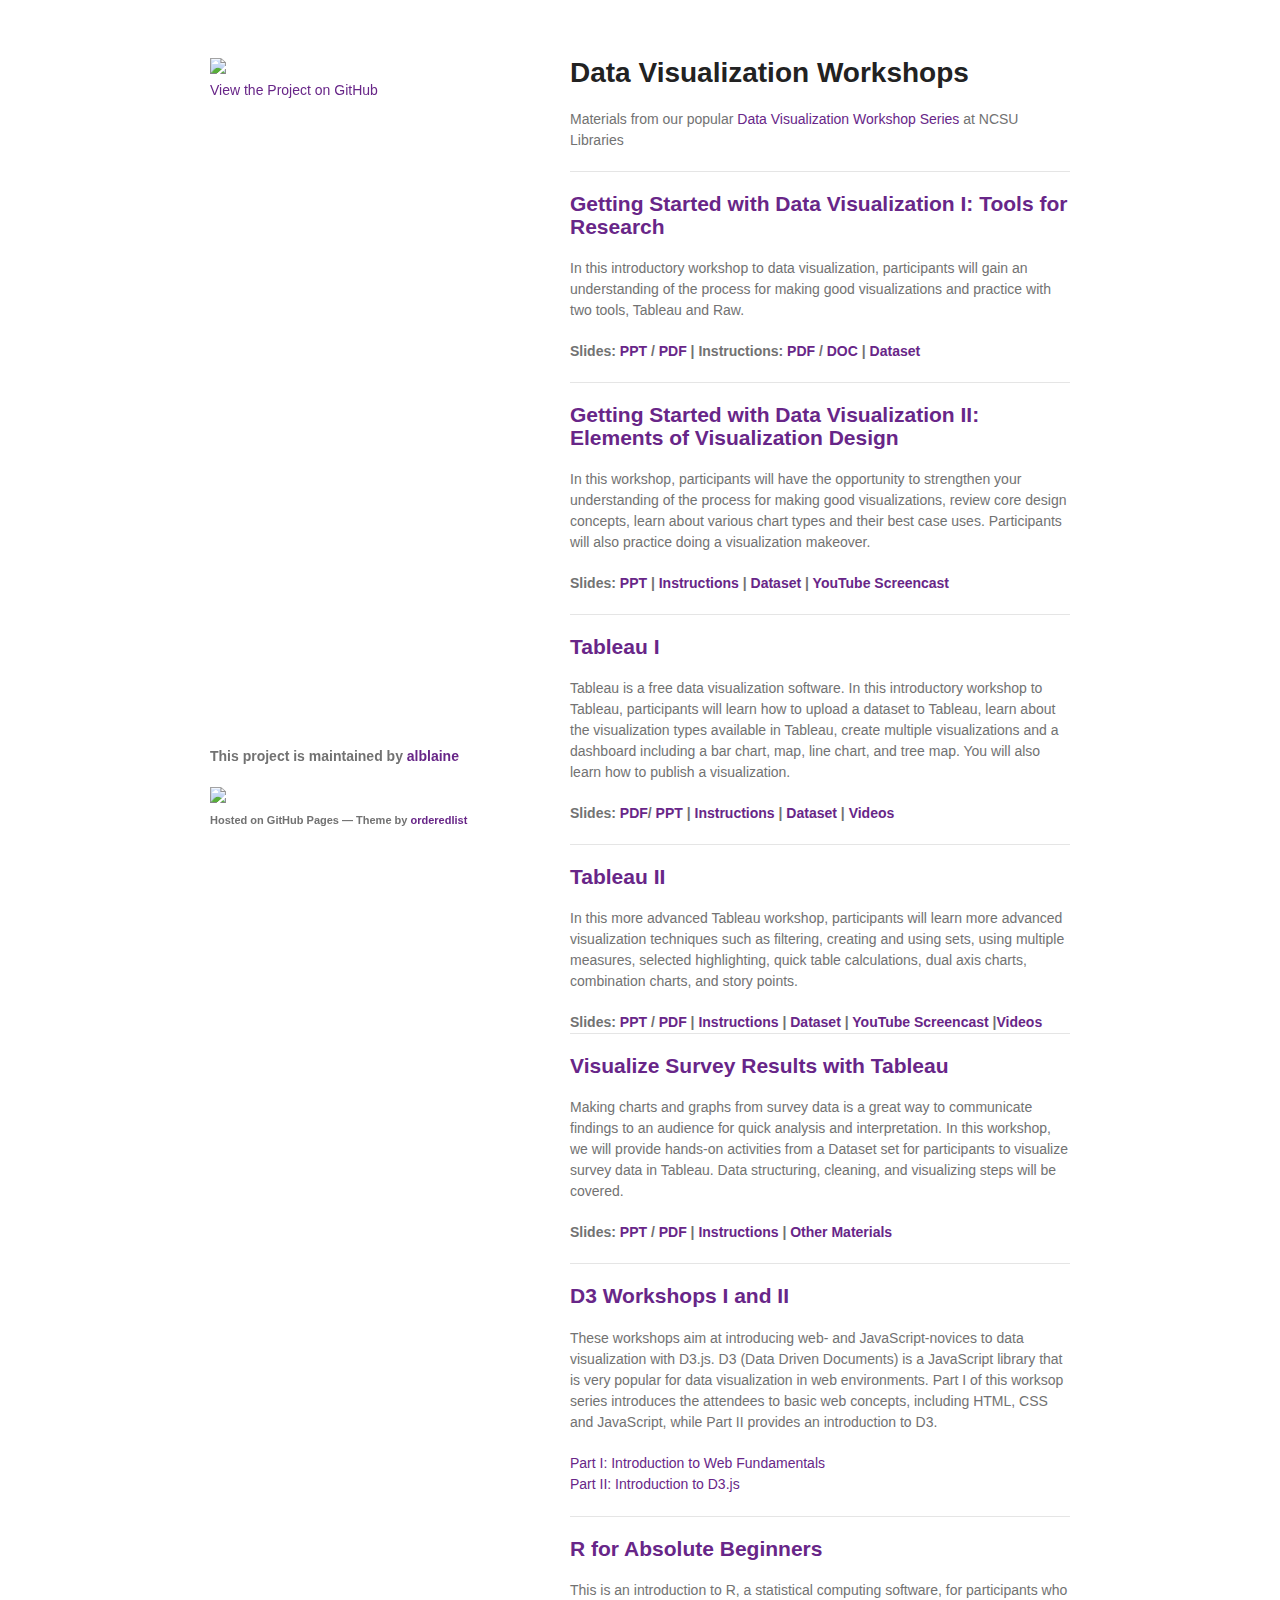
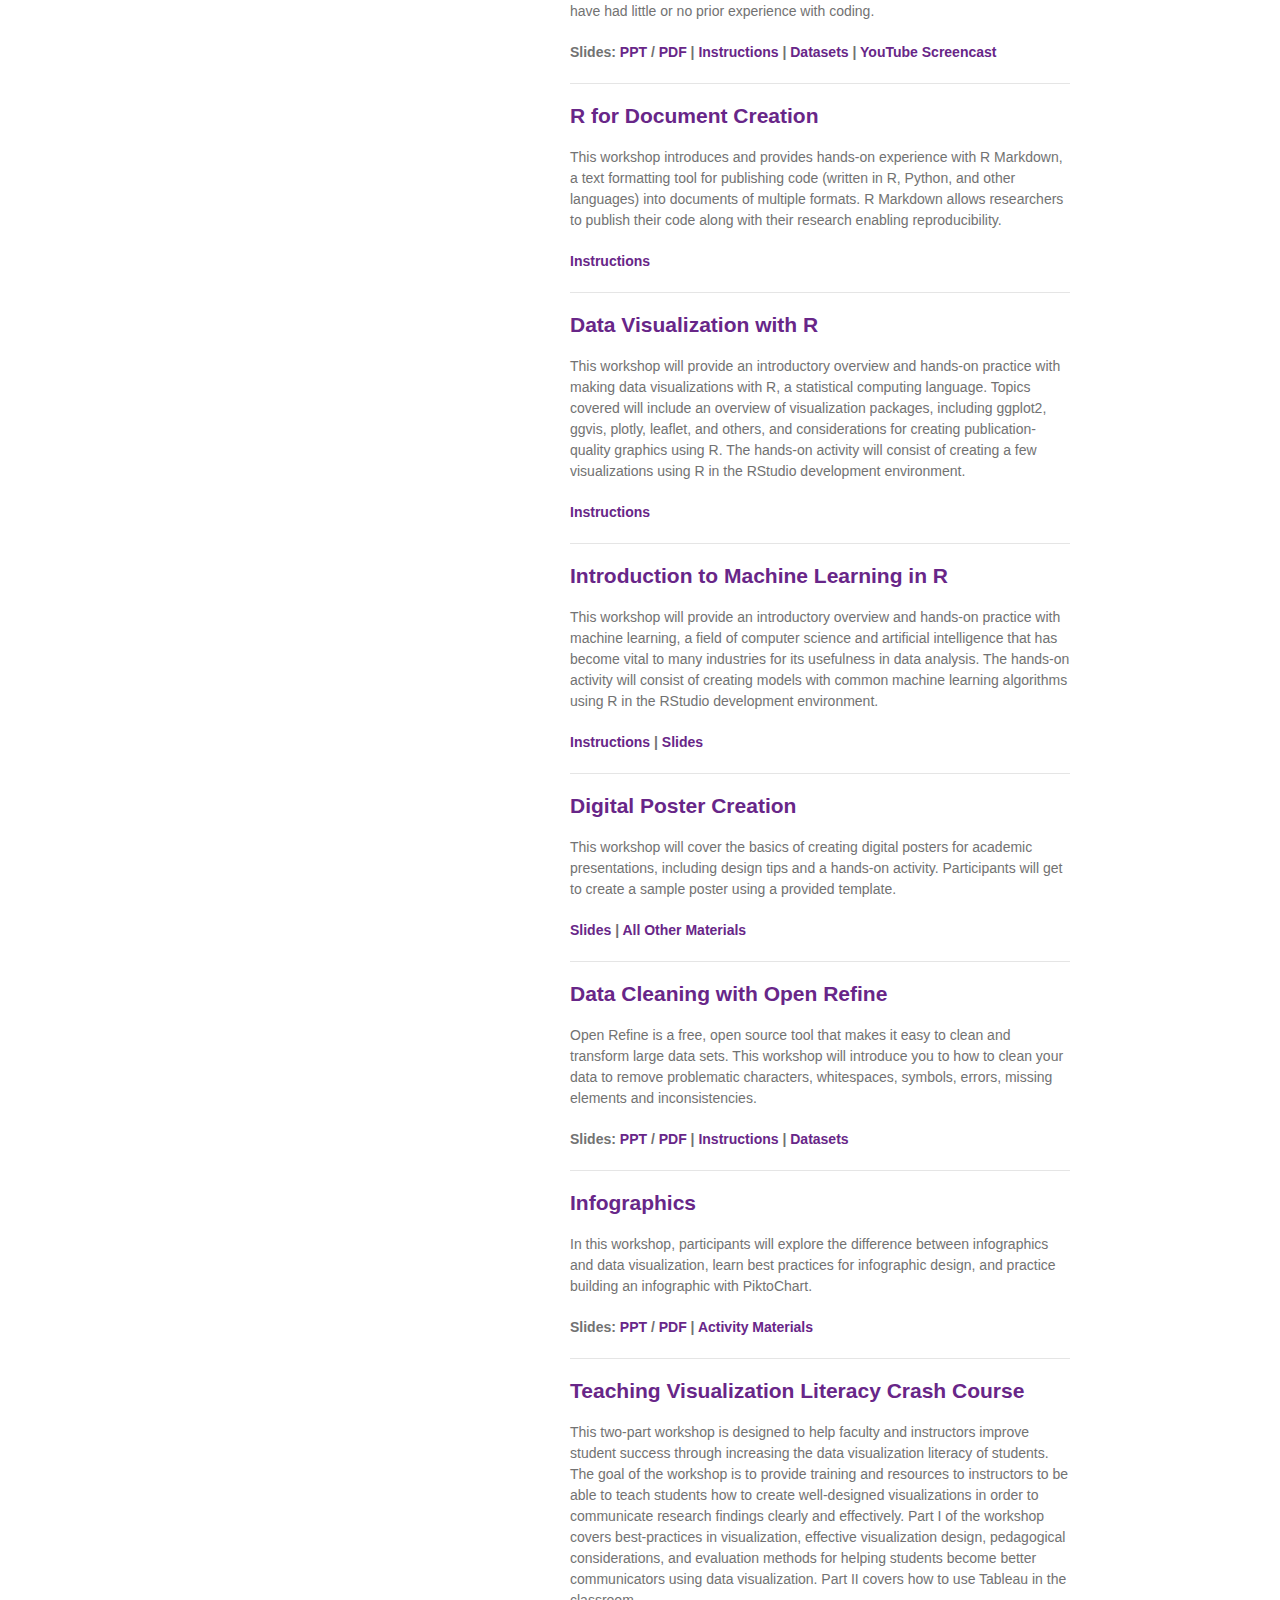
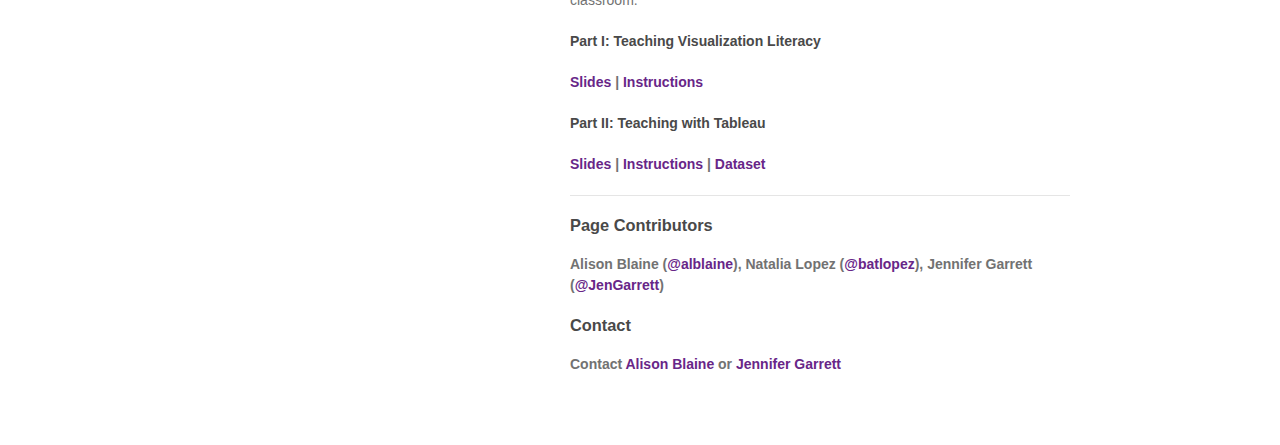
==== index.html @ 67bb7725 "added Beginning R" ====
<!DOCTYPE html>
<html>
  <head>
    <meta charset="utf-8">
    <meta http-equiv="X-UA-Compatible" content="chrome=1">

    <title>NCSU Data Visualization Workshops</title>

    <link rel="stylesheet" href="stylesheets/styles.css">
    <link rel="stylesheet" href="stylesheets/github-light.css">
    <meta name="viewport" content="width=device-width">
    <!--[if lt IE 9]>
    <script src="//html5shiv.googlecode.com/svn/trunk/html5.js"></script>
    <![endif]-->

    <script src="https://ajax.googleapis.com/ajax/libs/jquery/1.11.3/jquery.min.js"></script>

    <script type='text/javascript'>
    $(document).ready(function(){
    $(window).scroll(function(){
        if ($(this).scrollTop() > 100) {
            $('#scroll').fadeIn();
        } else {
            $('#scroll').fadeOut();
        }
      });
    $('#scroll').click(function(){
        $("html, body").animate({ scrollTop: 0 }, 600);
        return false;
     });
        });
    </script>
  </head>
  <body>
    <!-- BackToTop Button -->
    <a href="javascript:void(0);" id="scroll" title="Scroll to Top" style="display: none;">Top<span></span></a>

    <div class="wrapper">
      <header>

        <a href="https://www.lib.ncsu.edu"><img src="images/logo.png"></img></a>

        <p class="view"><a href="https://github.com/NCSU-Libraries/data-viz-workshops">View the Project on GitHub</a></p>

      </header>
      <section>

<h1><a id="data-visualization-workshop-series" class="anchor" href="#data-visualization-workshop-series" aria-hidden="true"><span aria-hidden="true" class="octicon octicon-link"></span></a>Data Visualization Workshops</h1>
<p>Materials from our popular <a href="https://www.lib.ncsu.edu/workshops/visualization">Data Visualization Workshop Series</a> at NCSU Libraries</p>

<!--<h1><a id="ncsu-libraries" class="anchor" href="#ncsu-libraries" aria-hidden="true"><span aria-hidden="true" class="octicon octicon-link"></span></a>NCSU Libraries</h1> -->
<hr>
<h2><a id="getting-started-with-data-visualization-i" class="anchor" href="#getting-started-with-data-visualization-i" aria-hidden="true"><span aria-hidden="true" class="octicon octicon-link"></span></a><a href = "https://github.com/NCSU-Libraries/data-viz-workshops/tree/master/Getting_Started_with_Data_Viz_I_Tools_for_Research">Getting Started with Data Visualization I: Tools for Research</a></h2>
<p>In this introductory workshop to data visualization, participants will gain an understanding of the process for making good visualizations and practice with two tools, Tableau and Raw.</p>
<p><b>Slides: <a href="https://github.com/NCSU-Libraries/data-viz-workshops/blob/master/Getting_Started_with_Data_Viz_I_Tools_for_Research/Getting%20Started%20Presentation.pptx?raw=true">PPT</a> / <a href="https://github.com/NCSU-Libraries/data-viz-workshops/blob/master/Getting_Started_with_Data_Viz_I_Tools_for_Research/Getting%20Started%20Presentation.pdf">PDF</a> | Instructions: <a href= "https://github.com/NCSU-Libraries/data-viz-workshops/blob/master/Getting_Started_with_Data_Viz_I_Tools_for_Research/GettingStartedActivityGuide.pdf">PDF</a> / <a href= "https://github.com/NCSU-Libraries/data-viz-workshops/blob/master/Getting_Started_with_Data_Viz_I_Tools_for_Research/Getting%20Started%20Activity%20Guide.docx?raw=true">DOC</a> | <a href="https://github.com/NCSU-Libraries/data-viz-workshops/blob/master/Getting_Started_with_Data_Viz_I_Tools_for_Research/TopBabyNames.csv?raw=true">Dataset</a>
</b><p>
<hr>
<h2>
<a id="getting-started-with-data-visualization-ii" class="anchor" href="#getting-started-with-data-visualization-ii" aria-hidden="true"><span aria-hidden="true" class="octicon octicon-link"></span></a><a href = "https://github.com/NCSU-Libraries/data-viz-workshops/tree/master/Getting_Started_with_Data_Viz_II_Elements_of_Design">Getting Started with Data Visualization II: Elements of Visualization Design</a></h2>
<p>In this workshop, participants will have the opportunity to strengthen your understanding of the process for making good visualizations, review core design concepts, learn about various chart types and their best case uses. Participants will also practice doing a visualization makeover.</p>
<p><b>Slides: <a href="https://github.com/NCSU-Libraries/data-viz-workshops/blob/master/Getting_Started_with_Data_Viz_II_Elements_of_Design/Slides.pptx">PPT</a> | <a href= "https://github.com/NCSU-Libraries/data-viz-workshops/blob/master/Getting_Started_with_Data_Viz_II_Elements_of_Design/Activity%20Guide.docx?raw=true">Instructions</a></h3> |
<a href="https://github.com/NCSU-Libraries/data-viz-workshops/blob/master/Getting_Started_with_Data_Viz_II_Elements_of_Design/HollywoodsMostProfitableStories.csv?raw=true">Dataset</a> |
<a href="https://youtu.be/3atWUoPiaM0">YouTube Screencast</a></b></p>

<hr>
<h2><a id="tableau-i" class="anchor" href="#tableau-i" aria-hidden="true"><span aria-hidden="true" class="octicon octicon-link"></span></a><a href="https://github.com/NCSU-Libraries/data-viz-workshops/tree/master/Tableau_1">Tableau I</a>
</h2>
<p>Tableau is a free data visualization software. In this introductory workshop to Tableau, participants will learn how to upload a dataset to Tableau, learn about the visualization types available in Tableau,
create multiple visualizations and a dashboard including a bar chart, map, line chart, and tree map. You will also learn how to publish a visualization. </p>
<p><b>Slides: <a href= "https://github.com/NCSU-Libraries/data-viz-workshops/blob/master/Tableau_1/Slides.pdf">PDF</a>/ <a href="https://github.com/NCSU-Libraries/data-viz-workshops/blob/master/Tableau_1/Slides.pptx?raw=true">PPT</a> |
<a href= "https://github.com/NCSU-Libraries/data-viz-workshops/blob/master/Tableau_1/Guide.pdf">Instructions</a> |
<a href="https://github.com/NCSU-Libraries/data-viz-workshops/blob/master/Tableau_1/burglaries.xls?raw=true">Dataset</a> | <a href="https://www.youtube.com/playlist?list=PLFtxGQKkdHa0H8eVSGdYnfyqDWUo6YkLs">Videos</a></b>
</br>

<hr>
<h2><a id="tableau-ii" class="anchor" href="#tableau-ii" aria-hidden="true"><span aria-hidden="true" class="octicon octicon-link"></span></a><a href="https://github.com/NCSU-Libraries/data-viz-workshops/tree/master/Tableau_2"><a href="https://github.com/NCSU-Libraries/data-viz-workshops/tree/master/Tableau_2">Tableau II</a>
</h2>
<p>In this more advanced Tableau workshop, participants will learn more advanced visualization techniques such as filtering, creating and using sets, using multiple measures, selected highlighting, quick table calculations, dual axis charts, combination charts, and story points. </p>
<b>Slides: <a href="https://github.com/NCSU-Libraries/data-viz-workshops/blob/master/Tableau_2/Tableau%20II.pptx?raw=true">PPT</a> / <a href="https://github.com/NCSU-Libraries/data-viz-workshops/blob/master/Tableau_2/Tableau%20II.pdf">PDF</a> |
<a href= "https://github.com/NCSU-Libraries/data-viz-workshops/blob/master/Tableau_2/Activity%20Guide.docx?raw=true">Instructions</a> |
<a href="https://github.com/NCSU-Libraries/data-viz-workshops/blob/master/Tableau_2/BuildingPermits.xlsx?raw=true">Dataset</a> |
<a href="https://youtu.be/uCeYUQqE3IM">YouTube Screencast</a>
|<a href="https://www.youtube.com/playlist?list=PLFtxGQKkdHa0tNBFMCvLndFslce1oKxF2">Videos</a></b>

<hr>
<h2><a id="Visualize Survey Results with Tableau" class="anchor" href="#survey-results-tableau" aria-hidden="true"><span aria-hidden="true" class="octicon octicon-link"></span></a><a href="https://github.com/NCSU-Libraries/data-viz-workshops/tree/master/Visualize_Survey_Results_with_Tableau">Visualize Survey Results with Tableau</a></h2>
<p>Making charts and graphs from survey data is a great way to communicate findings to an audience for quick analysis and interpretation. In this workshop, we will provide hands-on activities from a Dataset set for participants to visualize survey data in Tableau.  Data structuring, cleaning, and visualizing steps will be covered.</p>
<p><b>Slides: <a href="https://github.com/NCSU-Libraries/data-viz-workshops/blob/master/Visualize_Survey_Results_with_Tableau/Visualizing%20Survey%20Results%20in%20Tableau.pptx?raw=true">PPT</a> / <a href="https://github.com/NCSU-Libraries/data-viz-workshops/blob/master/Visualize_Survey_Results_with_Tableau/Visualizing%20Survey%20Results%20in%20Tableau.pdf">PDF</a> | <a href="https://github.com/NCSU-Libraries/data-viz-workshops/blob/master/Visualize_Survey_Results_with_Tableau/Activity%20Guide.docx?raw=true">Instructions</a> | <a href="https://github.com/NCSU-Libraries/data-viz-workshops/tree/master/Visualize_Survey_Results_with_Tableau">Other Materials</a></b></p>

<hr>
<h2><a id="d3" class="anchor" href="#d3-fundamentals" aria-hidden="true"><span aria-hidden="true" class="octicon octicon-link"></span></a><a href="https://github.com/NCSU-Libraries/data-viz-workshops/tree/master/D3%20Workshop%20Series">D3 Workshops I and II</a></h2>
<p>These workshops aim at introducing web- and JavaScript-novices to data visualization with D3.js. D3 (Data Driven Documents) is a JavaScript library that is very popular for data visualization in web environments. Part I of this worksop series introduces the attendees to basic web concepts, including HTML, CSS and JavaScript,
while Part II provides an introduction to D3.</p>
<a href="https://github.com/NCSU-Libraries/data-viz-workshops/tree/master/D3%20Workshop%20Series/D3%20Workshop%20I">Part I: Introduction to Web Fundamentals</a>
<br>
<a href="https://github.com/NCSU-Libraries/data-viz-workshops/tree/master/D3%20Workshop%20Series/D3%20Workshop%20II">Part II: Introduction to D3.js</a><br><br>

<hr>
<h2><a id="beginning-r" class="anchor" href="#beginning-r" aria-hidden="true"><span aria-hidden="true" class="octicon octicon-link"></span></a><a href="https://github.com/NCSU-Libraries/data-viz-workshops/tree/master/R_for_Absolute_Beginners">R for Absolute Beginners</a></h2>
<p>This is an introduction to R, a statistical computing software, for participants who have had little or no prior experience with coding. </p>
<b>Slides: <a href="https://github.com/NCSU-Libraries/data-viz-workshops/blob/master/Beginning_R">PPT</a> / <a href="https://github.com/NCSU-Libraries/data-viz-workshops/blob/master/R_for_Absolute_Beginners/Presentation%20Slides/R%20Workshop.pdf">PDF</a> |
<a href="https://github.com/NCSU-Libraries/data-viz-workshops/blob/master/Beginning_R/">Instructions</a> |
<a href="https://github.com/NCSU-Libraries/data-viz-workshops/tree/master/Beginning_R">Datasets</a> |
<a href="https://youtu.be/RTnJIHv5jBw">YouTube Screencast</a></b></p>

<hr>
<h2><a id="r-for-document-creation" class="anchor" href="#r-for-document-creation" aria-hidden="true"><span aria-hidden="true" class="octicon octicon-link"></span></a><a href="https://github.com/alblaine/r-docs-workshop">R for Document Creation</a></h2>
<p>This workshop introduces and provides hands-on experience with R Markdown, a text formatting tool for publishing code (written in R, Python, and other languages) into documents of multiple formats. R Markdown allows researchers to publish their code along with their research enabling reproducibility.
<p><b><a href="https://alblaine.github.io/r-docs-workshop/">Instructions</a></b></p>

<hr>
<h2><a id="data-visualiation-with-r" class="anchor" href="#data-visualization-with-r" aria-hidden="true"><span aria-hidden="true" class="octicon octicon-link"></span></a><a href="https://github.com/alblaine/data-viz-with-r">Data Visualization with R</a></h2>
<p>This workshop will provide an introductory overview and hands-on practice with making data visualizations with R, a statistical computing language. Topics covered will include an overview of visualization packages, including ggplot2, ggvis, plotly, leaflet, and others, and considerations for creating publication-quality graphics using R. The hands-on activity will consist of creating a few visualizations using R in the RStudio development environment.
<p><b><a href="https://alblaine.github.io/data-viz-with-r/">Instructions</a></b></p>

<hr>
<h2><a id="introduction-to-machine-learning" class="anchor" href="#introduction-to-machine-learning" aria-hidden="true"><span aria-hidden="true" class="octicon octicon-link"></span></a><a href="https://github.com/NCSU-Libraries/data-viz-workshops/tree/master/Introduction_to_Machine_Learning">Introduction to Machine Learning in R</a></h2>
<p>This workshop will provide an introductory overview and hands-on practice with machine learning, a field of computer science and artificial intelligence that has become vital to many industries for its usefulness in data analysis. The hands-on activity will consist of creating models with common machine learning algorithms using R in the RStudio development environment.
<p><b><a href="https://github.com/NCSU-Libraries/data-viz-workshops/tree/master/Introduction_to_Machine_Learning/step_by_step_instructions.md">Instructions</a> | <a href="https://github.com/NCSU-Libraries/data-viz-workshops/tree/master/Introduction_to_Machine_Learning/slides.pdf">Slides</a></b></p>

<hr>
<h2><a id="digital-poster-creation" class="anchor" href="#digital-poster-creation" aria-hidden="true"><span aria-hidden="true" class="octicon octicon-link"></span></a><a href="https://github.com/NCSU-Libraries/data-viz-workshops/tree/master/Digital_Poster_Creation">Digital Poster Creation</a></h2>
<p>This workshop will cover the basics of creating digital posters for academic presentations, including design tips and a hands-on activity. Participants will get to create a sample poster using a provided template.</p>
<p><b><a href="https://github.com/NCSU-Libraries/data-viz-workshops/blob/master/Digital_Poster_Creation/Digital%20Poster%20Creation.pptx?raw=true">Slides</a> | <a href="https://github.com/NCSU-Libraries/data-viz-workshops/tree/master/Digital_Poster_Creation"> All Other Materials</a></b></p>

<hr>
<h2><a id="data-cleaning-with-open-refine" class="anchor" href="#data-cleaning-with-open-refine" aria-hidden="true"><span aria-hidden="true" class="octicon octicon-link"></span></a><a href="https://github.com/NCSU-Libraries/data-viz-workshops/tree/master/Open_Refine">Data Cleaning with Open Refine</a></h2>
<p>Open Refine is a free, open source tool that makes it easy to clean and transform large data sets. This workshop will introduce you to how to clean your data to remove problematic characters, whitespaces, symbols, errors, missing elements and inconsistencies. </p>
<b>Slides: <a href="https://github.com/NCSU-Libraries/data-viz-workshops/blob/master/Open_Refine/Data%20Cleaning%20with%20Open%20Refine.pptx?raw=true">PPT</a> / <a href="https://github.com/NCSU-Libraries/data-viz-workshops/blob/master/Open_Refine/Data%20Cleaning%20with%20Open%20Refine.pdf">PDF</a> | <a href="https://github.com/NCSU-Libraries/data-viz-workshops/blob/master/Open_Refine/Open%20Refine%20Activity%20Guide.pdf">Instructions</a> | <a href="https://github.com/NCSU-Libraries/data-viz-workshops/tree/master/Open_Refine/datasets">Datasets</a></b></p>

<hr>
<h2><a id="infographics" class="anchor" href="#infographics" aria-hidden="true"><span aria-hidden="true" class="octicon octicon-link"></span></a><a href="https://github.com/NCSU-Libraries/data-viz-workshops/tree/master/Infographics">Infographics</a></h2>
<p>In this workshop, participants will explore the difference between infographics and data visualization, learn best practices for infographic design, and practice building an infographic with PiktoChart. </p>
<b>Slides: <a href="https://github.com/NCSU-Libraries/data-viz-workshops/blob/master/Infographics/Infographics%20Presentation.pptx?raw=true">PPT</a> / <a href="https://github.com/NCSU-Libraries/data-viz-workshops/blob/master/Infographics/Infographics%20Presentation.pdf">PDF</a> |
<a href="https://github.com/NCSU-Libraries/data-viz-workshops/tree/master/Infographics/Piktochart%20Activity">Activity Materials</a></b></p>

<hr>
<h2><a id="crash-course" class="anchor" href="crash-course" aria-hidden="true"><span aria-hidden="true" class="octicon octicon-link"></span></a><a href="https://github.com/NCSU-Libraries/data-viz-workshops/tree/master/Teaching_Visualization_Literacy_Crash_Course">Teaching Visualization Literacy Crash Course</a></h2>
<p>This two-part workshop is designed to help faculty and instructors improve student success through increasing the data visualization literacy of students. The goal of the workshop is to provide training and resources to instructors to be able to teach students how to create well-designed visualizations in order to communicate research findings clearly and effectively. Part I of the workshop covers best-practices in visualization, effective visualization design, pedagogical considerations, and evaluation methods for helping students become better communicators using data visualization.  Part II covers how to use Tableau in the classroom.</p>
<h4>Part I: Teaching Visualization Literacy</h4>
<p><b><a href="https://github.com/NCSU-Libraries/data-viz-workshops/blob/master/Teaching_Visualization_Literacy_Crash_Course/Part%201%20-%20Teaching%20Visualization%20Literacy%20/Teaching%20Visualization%20Literacy.pptx">Slides</a> | <a href="https://github.com/NCSU-Libraries/data-viz-workshops/blob/master/Teaching_Visualization_Literacy_Crash_Course/Part%201%20-%20Teaching%20Visualization%20Literacy%20/Activity.docx">Instructions</a>
<h4>Part II: Teaching with Tableau</h4>
<p><b><a href="https://github.com/NCSU-Libraries/data-viz-workshops/blob/master/Teaching_Visualization_Literacy_Crash_Course/Part%202%20-%20Teaching%20with%20Tableau/slides.pdf">Slides</a> | <a href="https://github.com/NCSU-Libraries/data-viz-workshops/blob/master/Teaching_Visualization_Literacy_Crash_Course/Part%202%20-%20Teaching%20with%20Tableau/handout.pdf">Instructions</a> | <a href="https://github.com/NCSU-Libraries/data-viz-workshops/blob/master/Teaching_Visualization_Literacy_Crash_Course/Part%202%20-%20Teaching%20with%20Tableau/carbon_dioxide_emissions_per_capita.xlsx">Dataset</a></p>

<hr>
<h3><a id="page-contributors" class="anchor" href="#page-contributors" aria-hidden="true"><span aria-hidden="true" class="octicon octicon-link"></span></a>Page Contributors</h3>
<p>Alison Blaine (<a href="https://github.com/alblaine" class="user-mention">@alblaine</a>), Natalia Lopez (<a href="https://github.com/batlopez" class="user-mention">@batlopez</a>), Jennifer Garrett (<a href="https://github.com/JenGarrett" class="user-mention">@JenGarrett</a>)</p>

<h3><a id="contact" class="anchor" href="#contact" aria-hidden="true"><span aria-hidden="true" class="octicon octicon-link"></span></a>Contact</h3>

<p>Contact <a href="mailto:ablaine@ncsu.edu">Alison Blaine</a> or <a href="mailto:jigarret@ncsu.edu">Jennifer Garrett</a></p>
      </section>
      <footer>

        <p>This project is maintained by <a href="https://github.com/alblaine">alblaine</a></p>
        <a href="http://creativecommons.org/licenses/by-nc/4.0/"><img src="https://licensebuttons.net/l/by-nc/4.0/80x15.png"></img></a>

        <p><small>Hosted on GitHub Pages &mdash; Theme by <a href="https://github.com/orderedlist">orderedlist</a></small></p>
      </footer>
    </div>

<script src="javascripts/scale.fix.js"></script>
 </body>
</html>
---- stylesheets/styles.css ----
@font-face {
  font-family: 'Noto Sans';
  font-weight: 400;
  font-style: normal;
  src: url('../fonts/Noto-Sans-regular/Noto-Sans-regular.eot');
  src: url('../fonts/Noto-Sans-regular/Noto-Sans-regular.eot?#iefix') format('embedded-opentype'),
       local('Noto Sans'),
       local('Noto-Sans-regular'),
       url('../fonts/Noto-Sans-regular/Noto-Sans-regular.woff2') format('woff2'),
       url('../fonts/Noto-Sans-regular/Noto-Sans-regular.woff') format('woff'),
       url('../fonts/Noto-Sans-regular/Noto-Sans-regular.ttf') format('truetype'),
       url('../fonts/Noto-Sans-regular/Noto-Sans-regular.svg#NotoSans') format('svg');
}

@font-face {
  font-family: 'Noto Sans';
  font-weight: 700;
  font-style: normal;
  src: url('../fonts/Noto-Sans-700/Noto-Sans-700.eot');
  src: url('../fonts/Noto-Sans-700/Noto-Sans-700.eot?#iefix') format('embedded-opentype'),
       local('Noto Sans Bold'),
       local('Noto-Sans-700'),
       url('../fonts/Noto-Sans-700/Noto-Sans-700.woff2') format('woff2'),
       url('../fonts/Noto-Sans-700/Noto-Sans-700.woff') format('woff'),
       url('../fonts/Noto-Sans-700/Noto-Sans-700.ttf') format('truetype'),
       url('../fonts/Noto-Sans-700/Noto-Sans-700.svg#NotoSans') format('svg');
}

@font-face {
  font-family: 'Noto Sans';
  font-weight: 400;
  font-style: italic;
  src: url('../fonts/Noto-Sans-italic/Noto-Sans-italic.eot');
  src: url('../fonts/Noto-Sans-italic/Noto-Sans-italic.eot?#iefix') format('embedded-opentype'),
       local('Noto Sans Italic'),
       local('Noto-Sans-italic'),
       url('../fonts/Noto-Sans-italic/Noto-Sans-italic.woff2') format('woff2'),
       url('../fonts/Noto-Sans-italic/Noto-Sans-italic.woff') format('woff'),
       url('../fonts/Noto-Sans-italic/Noto-Sans-italic.ttf') format('truetype'),
       url('../fonts/Noto-Sans-italic/Noto-Sans-italic.svg#NotoSans') format('svg');
}

@font-face {
  font-family: 'Noto Sans';
  font-weight: 700;
  font-style: italic;
  src: url('../fonts/Noto-Sans-700italic/Noto-Sans-700italic.eot');
  src: url('../fonts/Noto-Sans-700italic/Noto-Sans-700italic.eot?#iefix') format('embedded-opentype'),
       local('Noto Sans Bold Italic'),
       local('Noto-Sans-700italic'),
       url('../fonts/Noto-Sans-700italic/Noto-Sans-700italic.woff2') format('woff2'),
       url('../fonts/Noto-Sans-700italic/Noto-Sans-700italic.woff') format('woff'),
       url('../fonts/Noto-Sans-700italic/Noto-Sans-700italic.ttf') format('truetype'),
       url('../fonts/Noto-Sans-700italic/Noto-Sans-700italic.svg#NotoSans') format('svg');
}

body {
  background-color: #fff;
  padding:50px;
  font: 14px/1.5 "Noto Sans", "Helvetica Neue", Helvetica, Arial, sans-serif;
  color:#727272;
  font-weight:400;
}

h1, h2, h3, h4, h5, h6 {
  color:#222;
  margin:0 0 20px;
}

p, ul, ol, table, pre, dl {
  margin:0 0 20px;
}

h1, h2, h3 {
  line-height:1.1;
}

h1 {
  font-size:28px;
}

h2 {
  color:#393939;
}

h3, h4, h5, h6 {
  color:#494949;
}

a {
  color:#682688;
  text-decoration:none;
}

a:hover {
  color:#069;
}

a small {
  font-size:11px;
  color:#777;
  margin-top:-0.3em;
  display:block;
}

a:hover small {
  color:#777;
}

.wrapper {
  width:860px;
  margin:0 auto;
}

blockquote {
  border-left:1px solid #e5e5e5;
  margin:0;
  padding:0 0 0 20px;
  font-style:italic;
}

code, pre {
  font-family:Monaco, Bitstream Vera Sans Mono, Lucida Console, Terminal, Consolas, Liberation Mono, DejaVu Sans Mono, Courier New, monospace;
  color:#333;
  font-size:12px;
}

pre {
  padding:8px 15px;
  background: #f8f8f8;
  border-radius:5px;
  border:1px solid #e5e5e5;
  overflow-x: auto;
}

table {
  width:100%;
  border-collapse:collapse;
}

th, td {
  text-align:left;
  padding:5px 10px;
  border-bottom:1px solid #e5e5e5;
}

dt {
  color:#444;
  font-weight:700;
}

th {
  color:#444;
}

img {
  max-width:100%;
}

header {
  width:270px;
  float:left;
  position:fixed;
  -webkit-font-smoothing:subpixel-antialiased;
}

header ul {
  list-style:none;
  height:40px;
  padding:0;
  background: #f4f4f4;
  border-radius:5px;
  border:1px solid #e0e0e0;
  width:270px;
}

header li {
  width:89px;
  float:left;
  border-right:1px solid #e0e0e0;
  height:40px;
}

header li:first-child a {
  border-radius:5px 0 0 5px;
}

header li:last-child a {
  border-radius:0 5px 5px 0;
}

header ul a {
  line-height:1;
  font-size:11px;
  color:#999;
  display:block;
  text-align:center;
  padding-top:6px;
  height:34px;
}

header ul a:hover {
  color:#999;
}

header ul a:active {
  background-color:#f0f0f0;
}

strong {
  color:#222;
  font-weight:700;
}

header ul li + li + li {
  border-right:none;
  width:89px;
}

header ul a strong {
  font-size:14px;
  display:block;
  color:#222;
}

section {
  width:500px;
  float:right;
  padding-bottom:50px;
}

small {
  font-size:11px;
}

hr {
  border:0;
  background:#e5e5e5;
  height:1px;
  margin:0 0 20px;
}

footer {
  width:270px;
  float:left;
  position:fixed;
  bottom:50px;
  -webkit-font-smoothing:subpixel-antialiased;
}

/* BackToTop button css */
#scroll {
    position:fixed;
    right:10px;
    bottom:10px;
    cursor:pointer;
    width:50px;
    height:50px;
    background-color:#fec44f;
    text-indent:-9999px;
    display:none;
    -webkit-border-radius:60px;
    -moz-border-radius:60px;
    border-radius:60px
}
#scroll span {
    position:absolute;
    top:50%;
    left:50%;
    margin-left:-8px;
    margin-top:-12px;
    height:0;
    width:0;
    border:8px solid transparent;
    border-bottom-color:#ffffff
}
#scroll:hover {
    background-color:#e74c3c;
    opacity:1;filter:"alpha(opacity=100)";
    -ms-filter:"alpha(opacity=100)";
}

@media print, screen and (max-width: 960px) {

  div.wrapper {
    width:auto;
    margin:0;
  }

  header, section, footer {
    float:none;
    position:static;
    width:auto;
  }

  header {
    padding-right:320px;
  }

  section {
    border:1px solid #e5e5e5;
    border-width:1px 0;
    padding:20px 0;
    margin:0 0 20px;
  }

  header a small {
    display:inline;
  }

  header ul {
    position:absolute;
    right:50px;
    top:52px;
  }
}

@media print, screen and (max-width: 720px) {
  body {
    word-wrap:break-word;
  }

  header {
    padding:0;
  }

  header ul, header p.view {
    position:static;
  }

  pre, code {
    word-wrap:normal;
  }
}

@media print, screen and (max-width: 480px) {
  body {
    padding:15px;
  }

  header ul {
    width:99%;
  }

  header li, header ul li + li + li {
    width:33%;
  }
}

@media print {
  body {
    padding:0.4in;
    font-size:12pt;
    color:#444;
  }
}
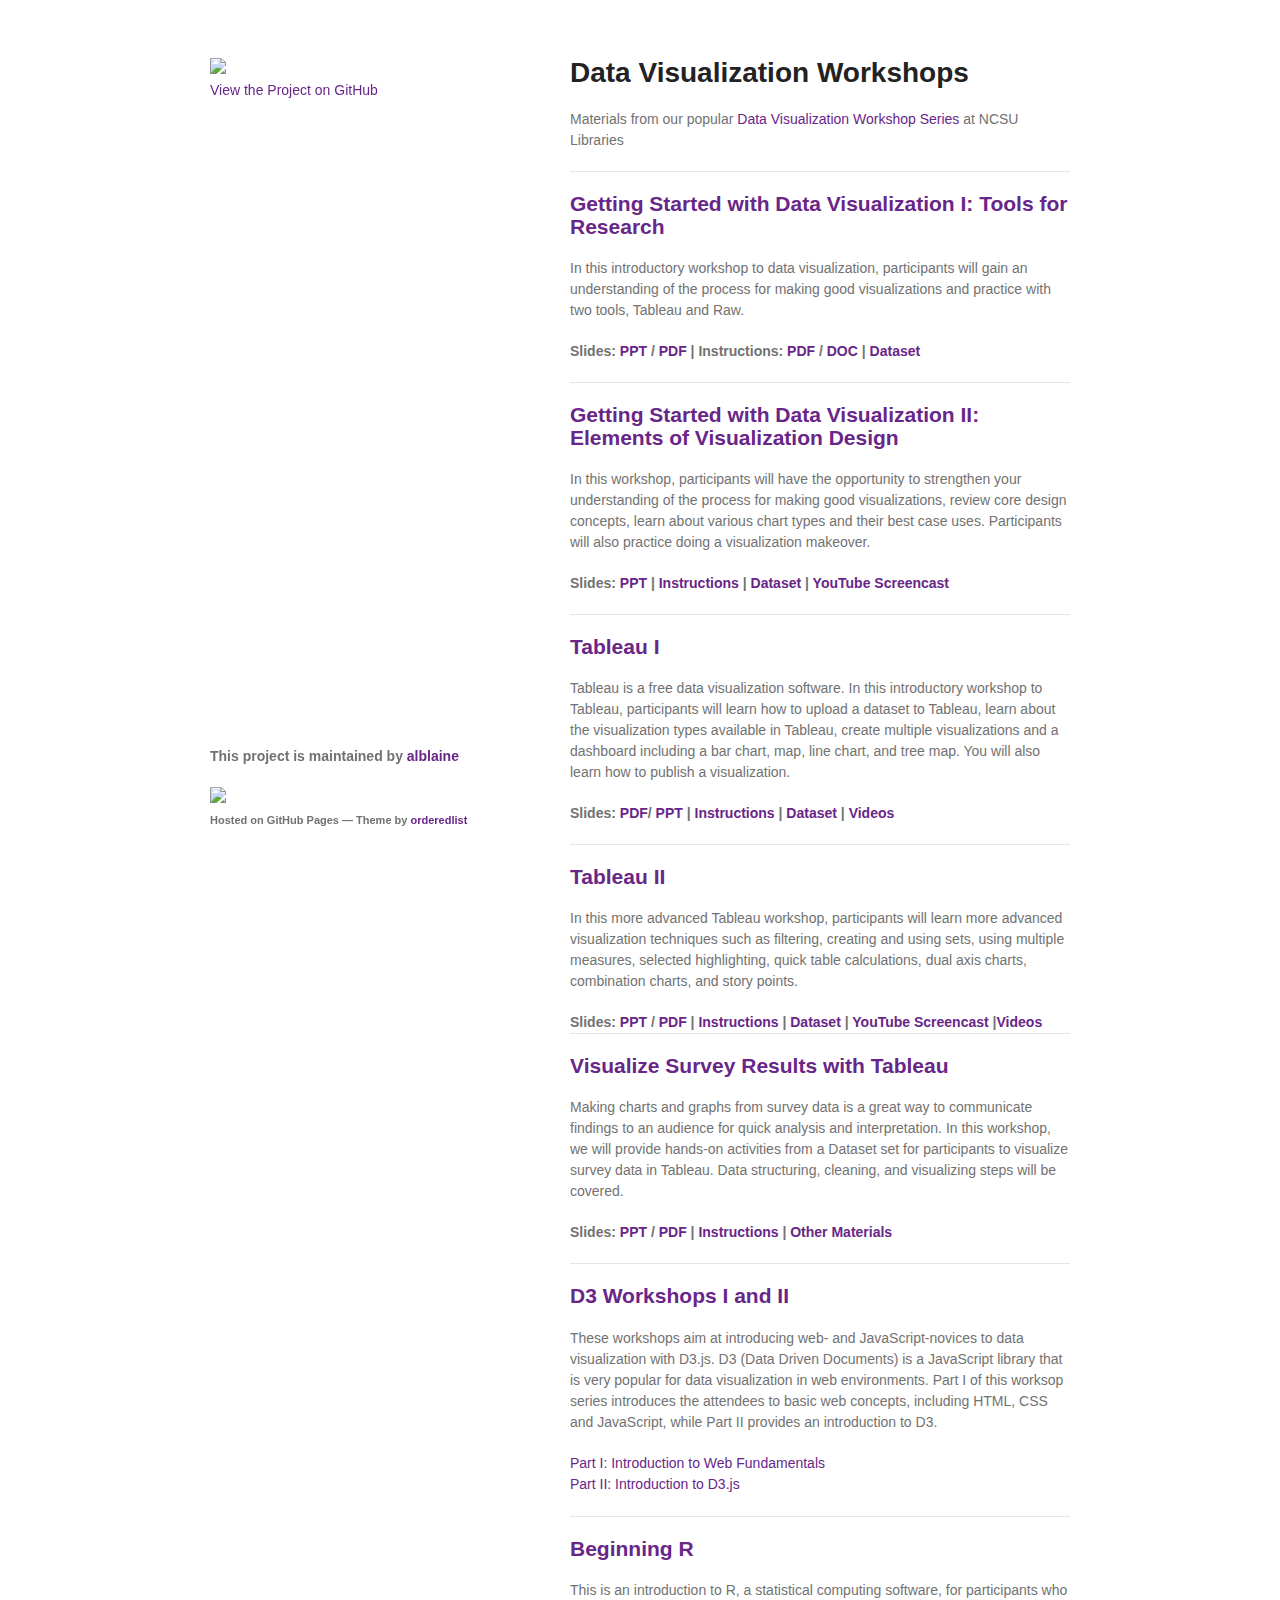
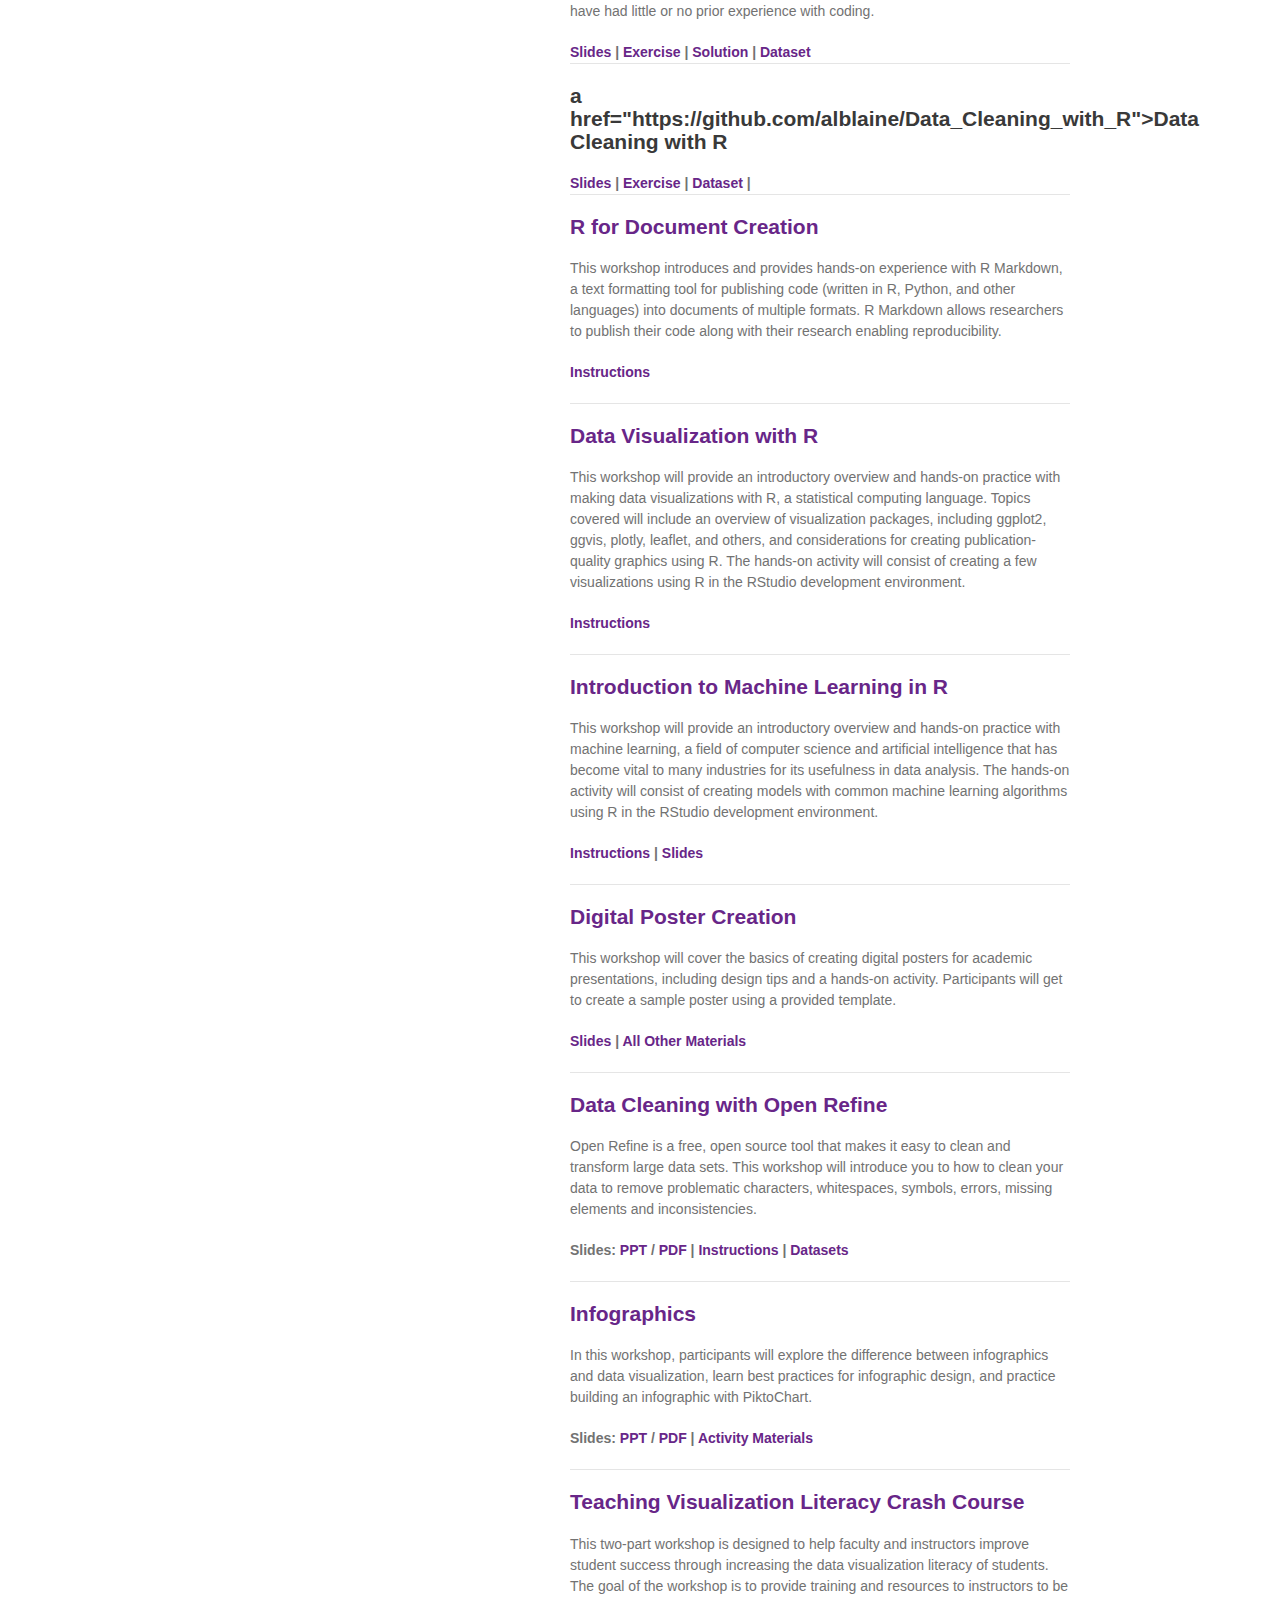
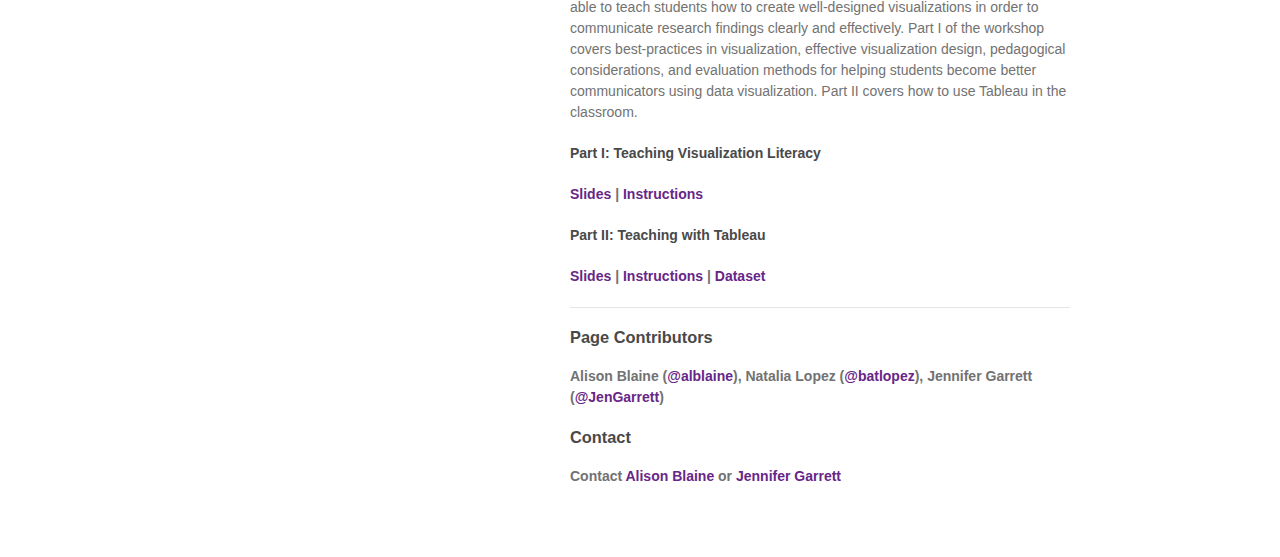
==== commit 2179b967: "added data cleaning with R" ====
--- a/index.html
+++ b/index.html
@@ -97,12 +97,22 @@
 <a href="https://github.com/NCSU-Libraries/data-viz-workshops/tree/master/D3%20Workshop%20Series/D3%20Workshop%20II">Part II: Introduction to D3.js</a><br><br>
 
 <hr>
-<h2><a id="beginning-r" class="anchor" href="#beginning-r" aria-hidden="true"><span aria-hidden="true" class="octicon octicon-link"></span></a><a href="https://github.com/NCSU-Libraries/data-viz-workshops/tree/master/R_for_Absolute_Beginners">R for Absolute Beginners</a></h2>
-<p>This is an introduction to R, a statistical computing software, for participants who have had little or no prior experience with coding. </p>
-<b>Slides: <a href="https://github.com/NCSU-Libraries/data-viz-workshops/blob/master/Beginning_R">PPT</a> / <a href="https://github.com/NCSU-Libraries/data-viz-workshops/blob/master/R_for_Absolute_Beginners/Presentation%20Slides/R%20Workshop.pdf">PDF</a> |
-<a href="https://github.com/NCSU-Libraries/data-viz-workshops/blob/master/Beginning_R/">Instructions</a> |
-<a href="https://github.com/NCSU-Libraries/data-viz-workshops/tree/master/Beginning_R">Datasets</a> |
-<a href="https://youtu.be/RTnJIHv5jBw">YouTube Screencast</a></b></p>
+<h2><a id="beginning-r" class="anchor" href="#beginning-r" aria-hidden="true"><span aria-hidden="true" class="octicon octicon-link"></span></a><a href="https://github.com/NCSU-Libraries/data-viz-workshops/tree/master/Beginning_R">Beginning R</a></h2>
+<p>This is an introduction to R, a statistical computing software, for participants who have had little or no prior experience with coding.</p>
+<b><a href="https://github.com/NCSU-Libraries/data-viz-workshops/blob/master/Beginning_R/Beginning_R_slides.pdf">Slides</a> |
+<a href="https://github.com/NCSU-Libraries/data-viz-workshops/blob/master/Beginning_R/Beginning_R_exercise.R">Exercise</a> |
+<a href="https://github.com/NCSU-Libraries/data-viz-workshops/blob/master/Beginning_R/Beginning_R_exercise_solutions.R">Solution</a> |
+<a href="https://github.com/NCSU-Libraries/data-viz-workshops/blob/master/Beginning_R/airbnb.xlsx">Dataset</a></b>
+<br>
+
+<hr>
+<h2><a id="data-cleaning-r" class="anchor" href="#data-cleaning-with-r" aria-hidden="true"><span aria-hidden="true" class="octicon octicon-link"></span></a>a href="https://github.com/alblaine/Data_Cleaning_with_R">Data Cleaning with R</a></h2>
+<p></p>
+<b><a href="">Slides</a> |
+<a href="">Exercise</a> |
+<a href="">Dataset</a> |
+</b>
+<br>
 
 <hr>
 <h2><a id="r-for-document-creation" class="anchor" href="#r-for-document-creation" aria-hidden="true"><span aria-hidden="true" class="octicon octicon-link"></span></a><a href="https://github.com/alblaine/r-docs-workshop">R for Document Creation</a></h2>
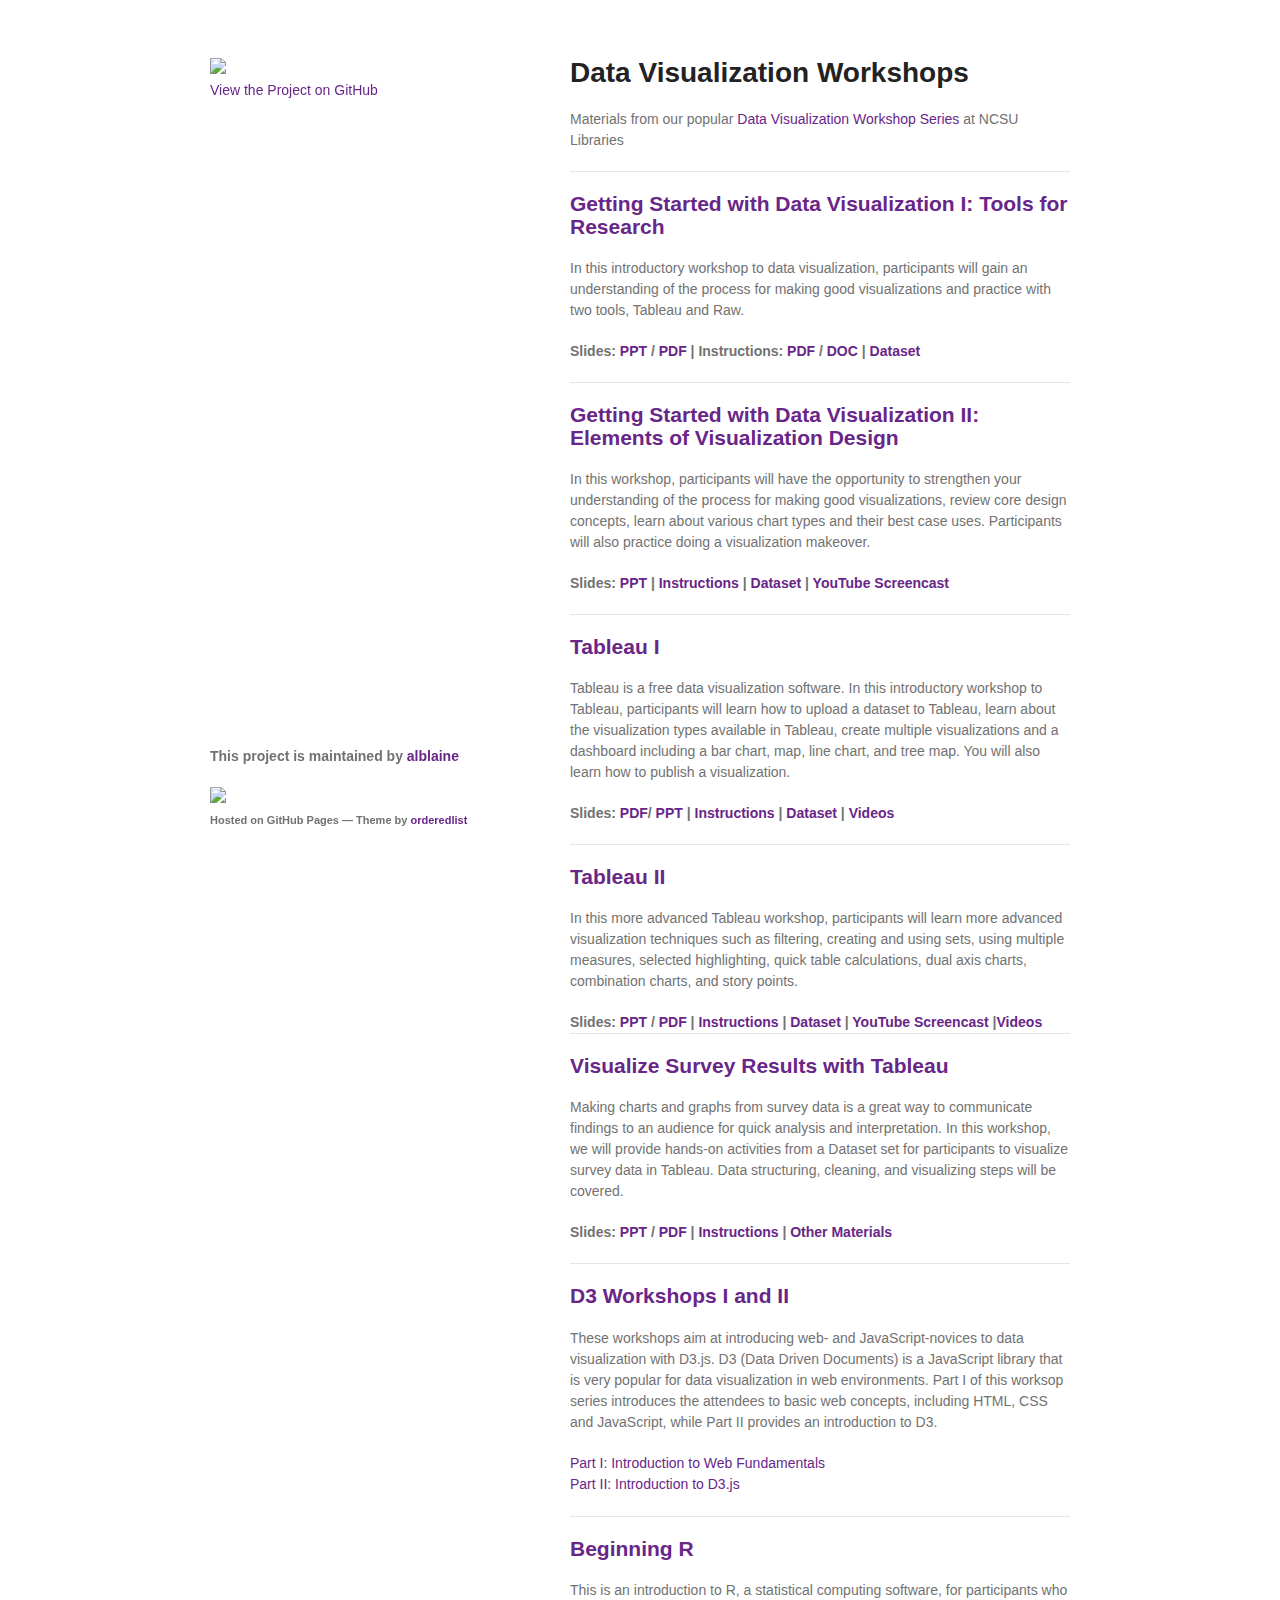
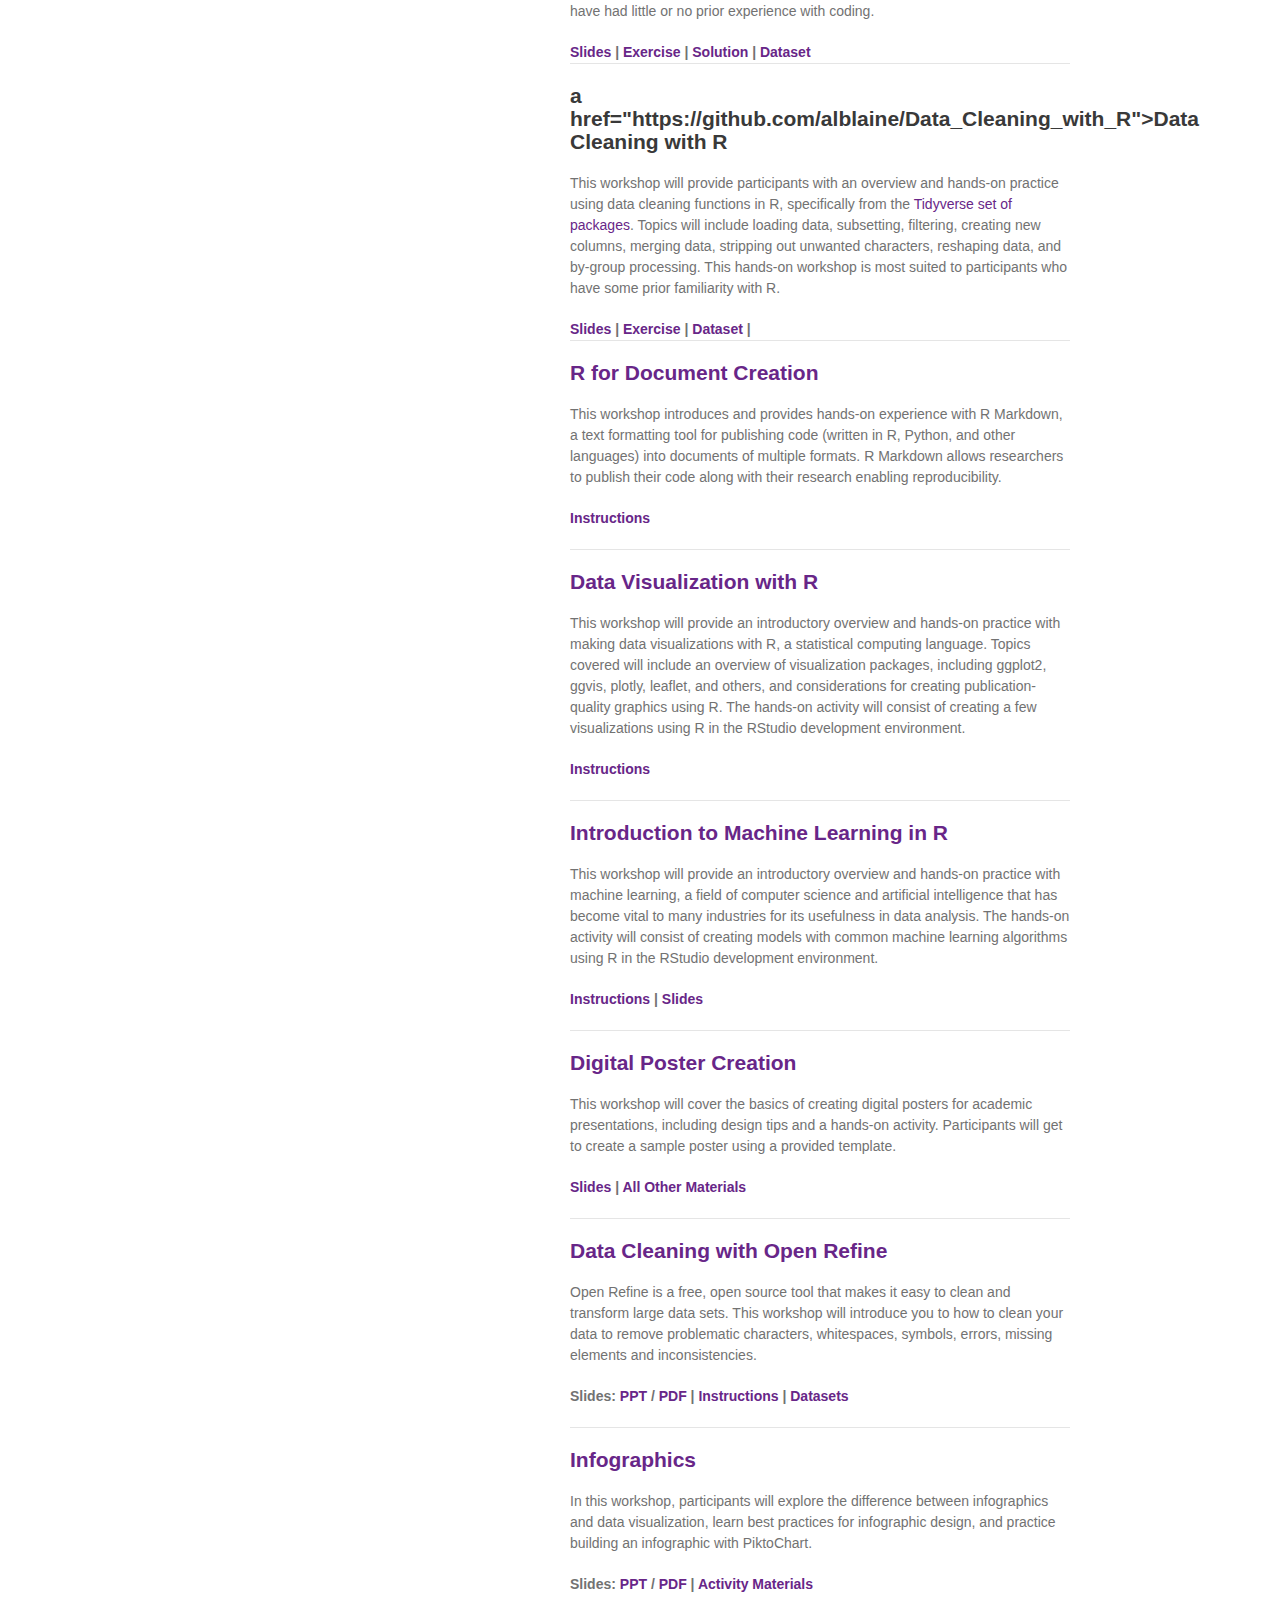
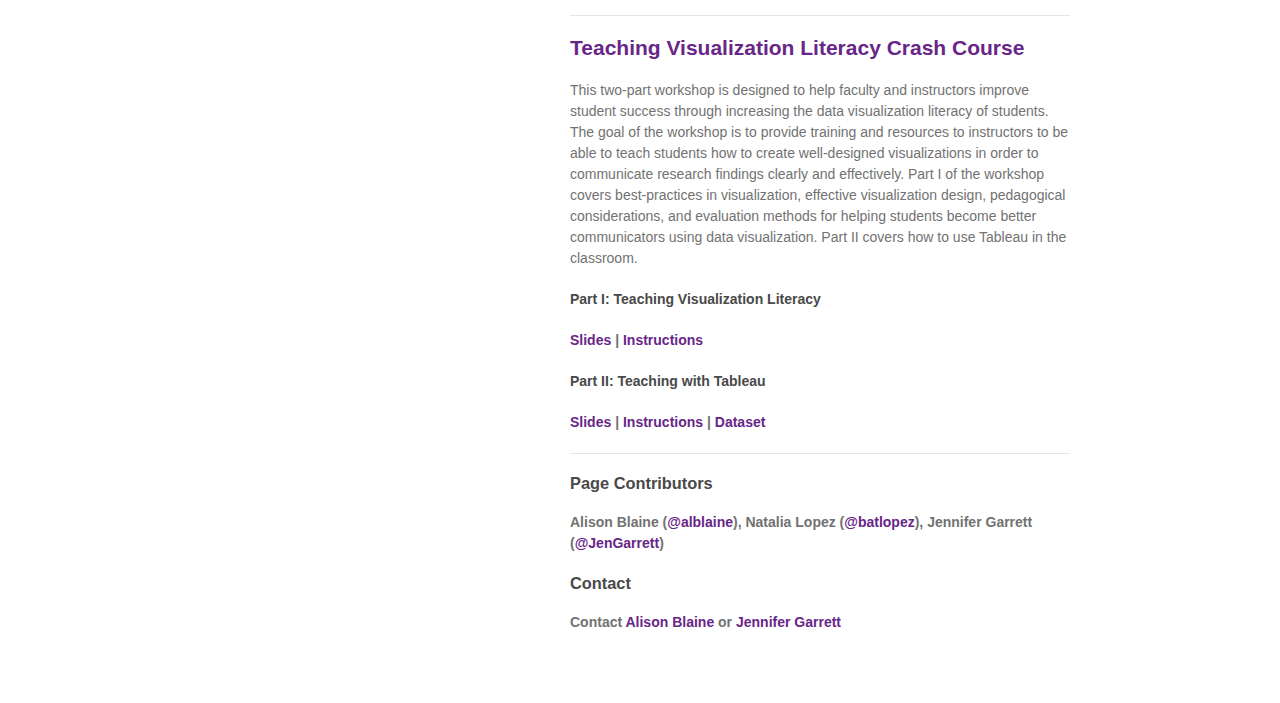
==== commit 71a6976c: "add data cleaning description" ====
--- a/index.html
+++ b/index.html
@@ -107,10 +107,10 @@
 
 <hr>
 <h2><a id="data-cleaning-r" class="anchor" href="#data-cleaning-with-r" aria-hidden="true"><span aria-hidden="true" class="octicon octicon-link"></span></a>a href="https://github.com/alblaine/Data_Cleaning_with_R">Data Cleaning with R</a></h2>
-<p></p>
-<b><a href="">Slides</a> |
-<a href="">Exercise</a> |
-<a href="">Dataset</a> |
+<p>This workshop will provide participants with an overview and hands-on practice using data cleaning functions in R, specifically from the <a href="https://www.tidyverse.org/">Tidyverse set of packages</a>. Topics will include loading data, subsetting, filtering, creating new columns, merging data, stripping out unwanted characters, reshaping data, and by-group processing. This hands-on workshop is most suited to participants who have some prior familiarity with R. </p>
+<b><a href="https://github.com/NCSU-Libraries/data-viz-workshops/blob/master/Data_Cleaning_with_R/Data_Cleaning_with_R_slides.pdf">Slides</a> |
+<a href="https://github.com/NCSU-Libraries/data-viz-workshops/blob/master/Data_Cleaning_with_R/Data_Cleaning_with_R_Exercise.R">Exercise</a> |
+<a href="https://github.com/NCSU-Libraries/data-viz-workshops/blob/master/Data_Cleaning_with_R/movies.csv">Dataset</a> |
 </b>
 <br>
 
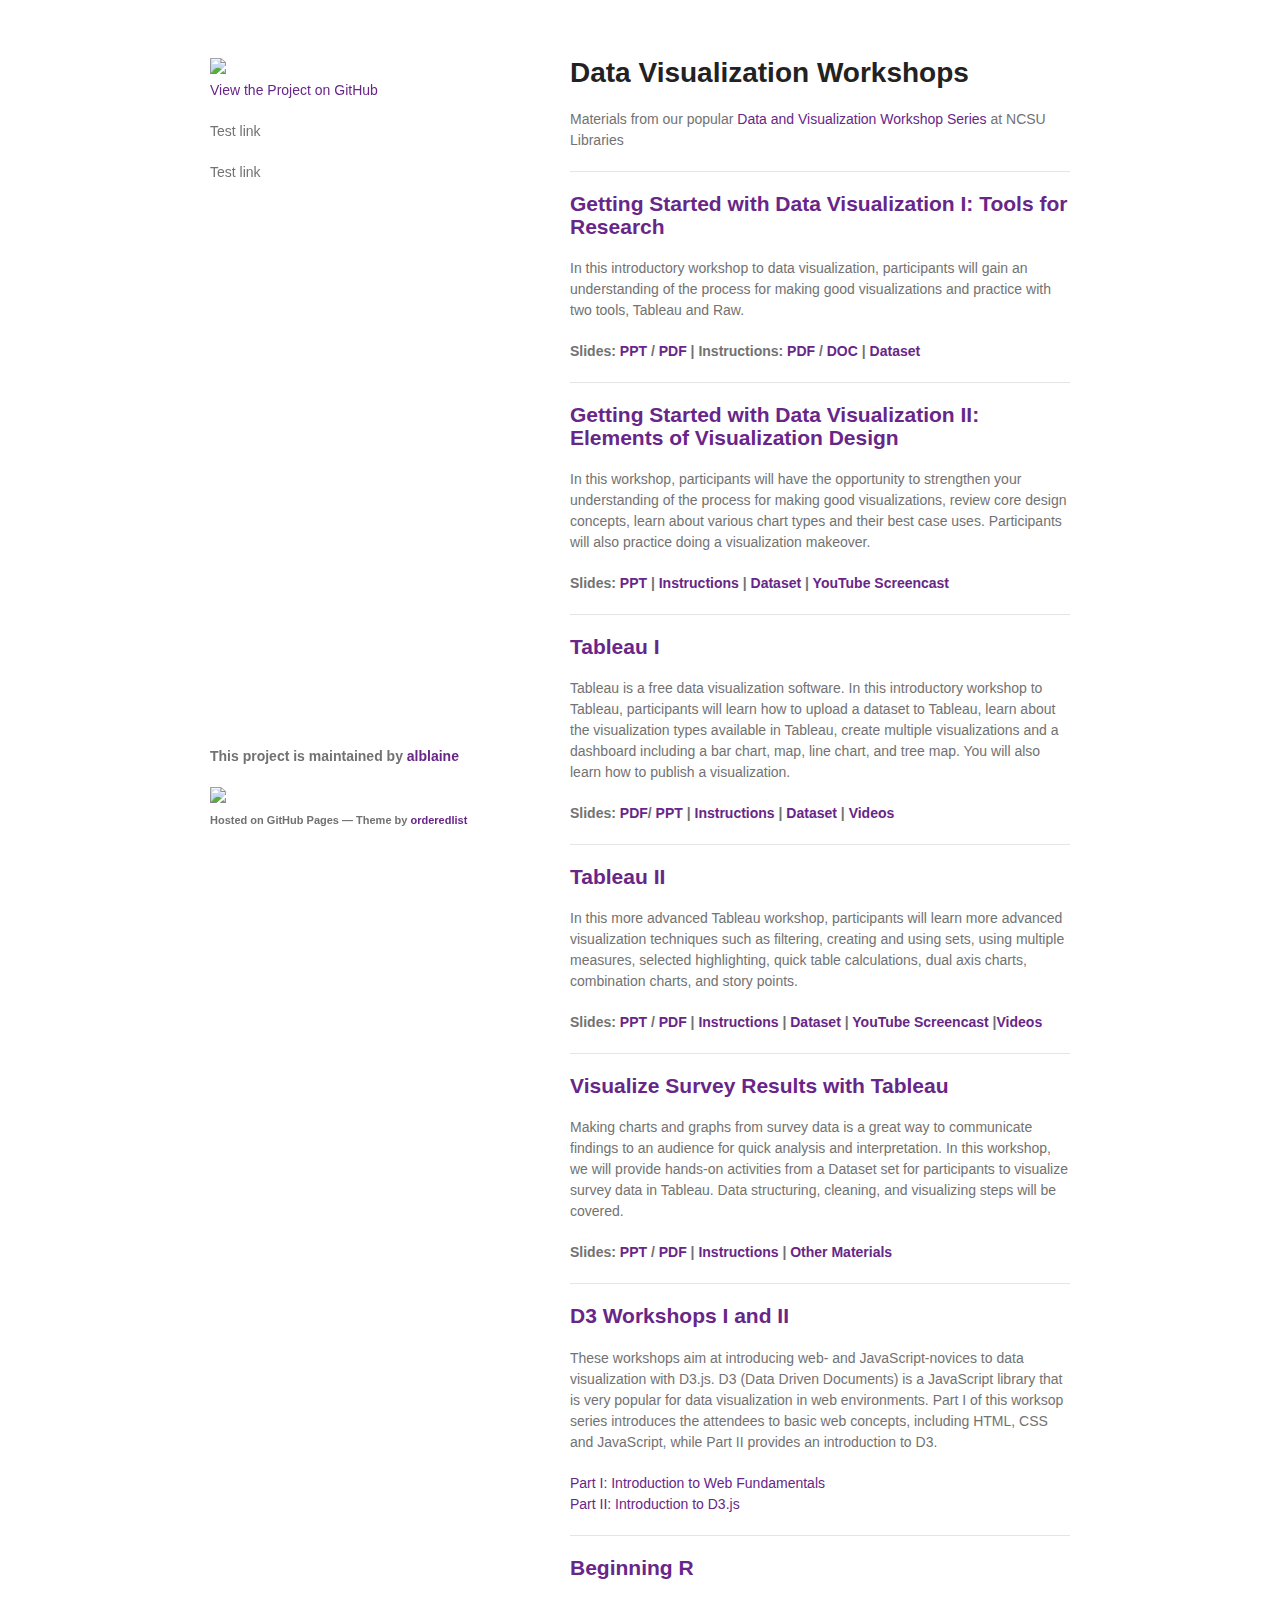
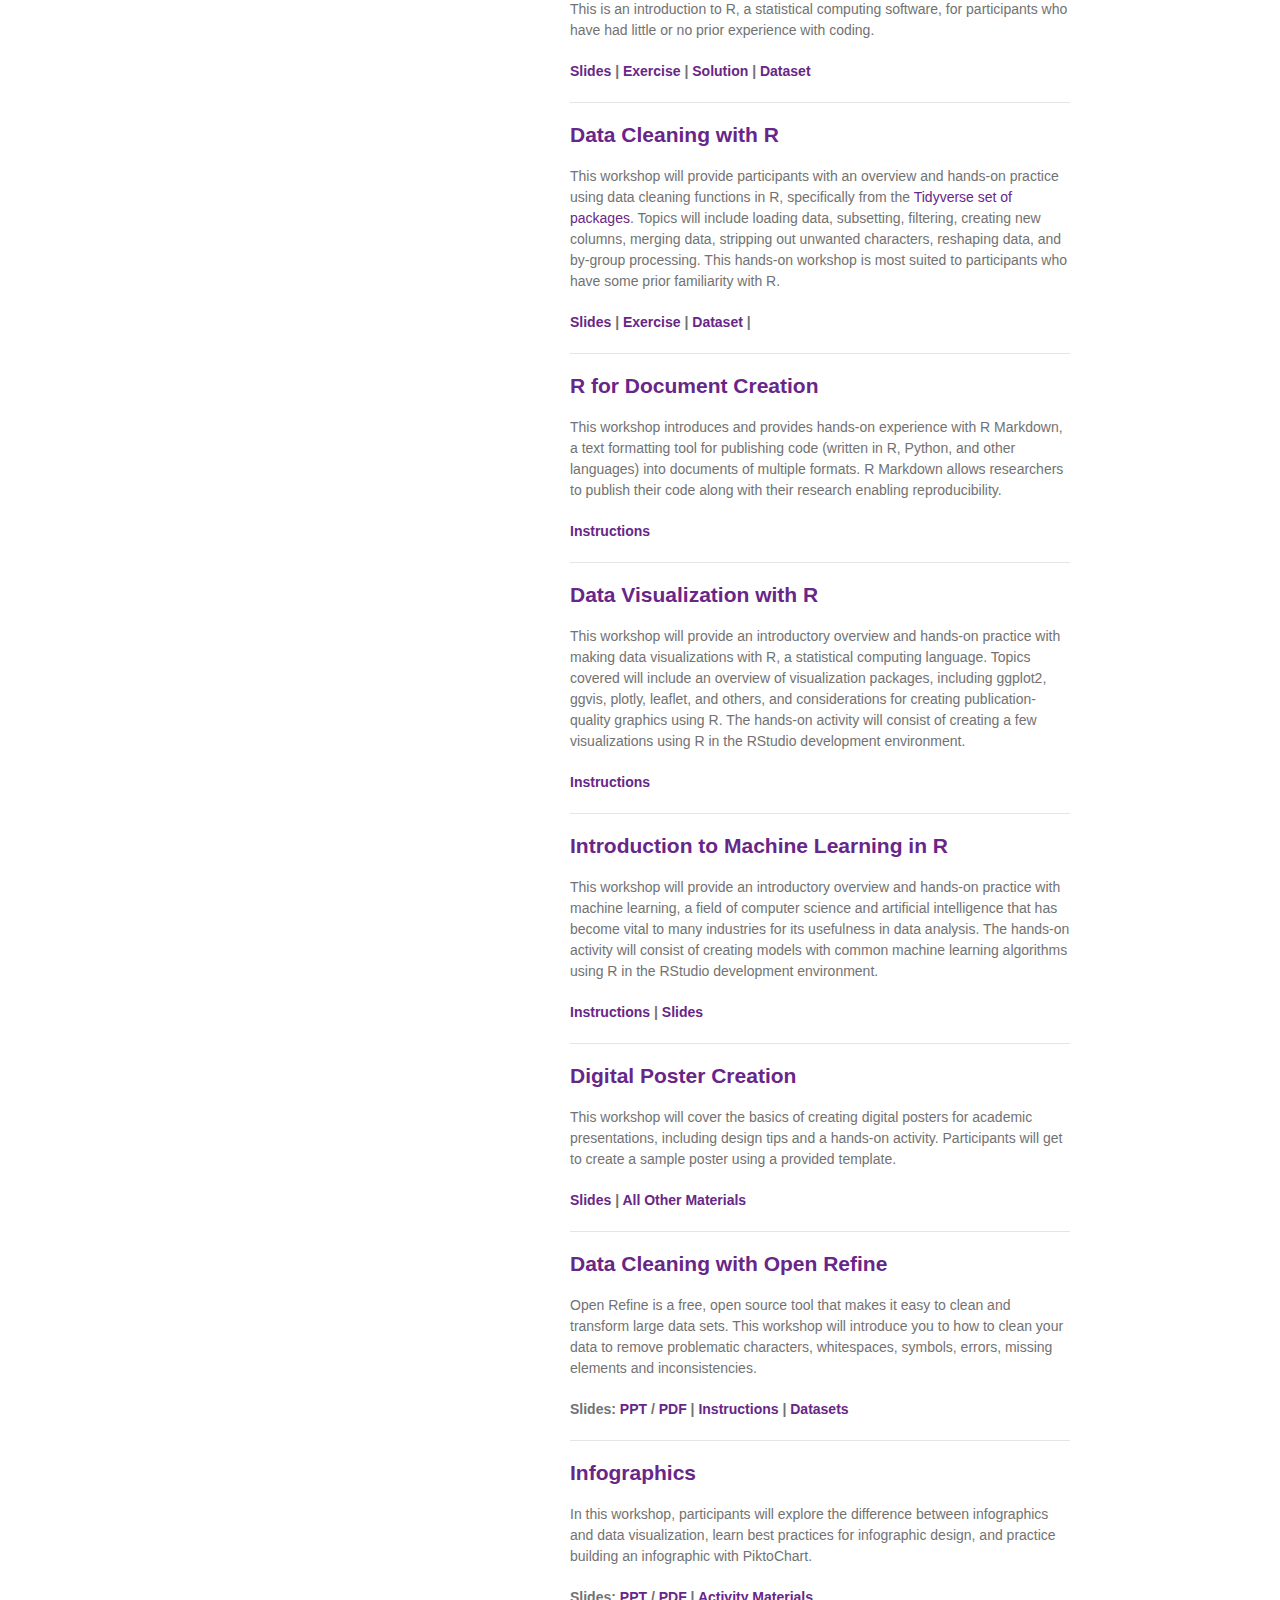
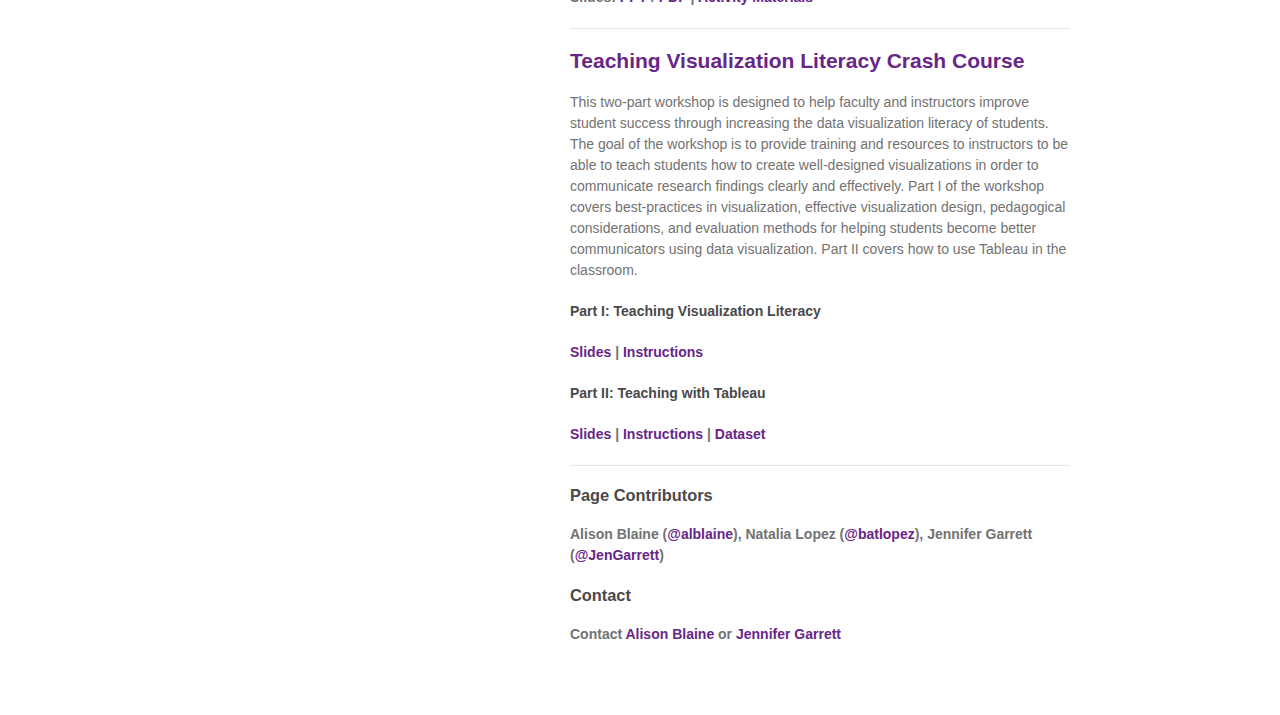
==== commit 2555ea7c: "link testing on side panel" ====
--- a/index.html
+++ b/index.html
@@ -5,7 +5,7 @@
     <meta charset="utf-8">
     <meta http-equiv="X-UA-Compatible" content="chrome=1">
 
-    <title>NCSU Data Visualization Workshops</title>
+    <title>NCSU Data and Visualization Workshops</title>
 
     <link rel="stylesheet" href="stylesheets/styles.css">
     <link rel="stylesheet" href="stylesheets/github-light.css">
@@ -42,12 +42,13 @@
         <a href="https://www.lib.ncsu.edu"><img src="images/logo.png"></img></a>
 
         <p class="view"><a href="https://github.com/NCSU-Libraries/data-viz-workshops">View the Project on GitHub</a></p>
-
+        <p class="view"<a href=""></a>Test link</p>
+        <p class="view"<a href=""></a>Test link</p>
       </header>
       <section>
 
 <h1><a id="data-visualization-workshop-series" class="anchor" href="#data-visualization-workshop-series" aria-hidden="true"><span aria-hidden="true" class="octicon octicon-link"></span></a>Data Visualization Workshops</h1>
-<p>Materials from our popular <a href="https://www.lib.ncsu.edu/workshops/visualization">Data Visualization Workshop Series</a> at NCSU Libraries</p>
+<p>Materials from our popular <a href="https://www.lib.ncsu.edu/workshops/category/data-and-visualization">Data and Visualization Workshop Series</a> at NCSU Libraries</p>
 
 <!--<h1><a id="ncsu-libraries" class="anchor" href="#ncsu-libraries" aria-hidden="true"><span aria-hidden="true" class="octicon octicon-link"></span></a>NCSU Libraries</h1> -->
 <hr>
@@ -70,18 +71,17 @@
 create multiple visualizations and a dashboard including a bar chart, map, line chart, and tree map. You will also learn how to publish a visualization. </p>
 <p><b>Slides: <a href= "https://github.com/NCSU-Libraries/data-viz-workshops/blob/master/Tableau_1/Slides.pdf">PDF</a>/ <a href="https://github.com/NCSU-Libraries/data-viz-workshops/blob/master/Tableau_1/Slides.pptx?raw=true">PPT</a> |
 <a href= "https://github.com/NCSU-Libraries/data-viz-workshops/blob/master/Tableau_1/Guide.pdf">Instructions</a> |
-<a href="https://github.com/NCSU-Libraries/data-viz-workshops/blob/master/Tableau_1/burglaries.xls?raw=true">Dataset</a> | <a href="https://www.youtube.com/playlist?list=PLFtxGQKkdHa0H8eVSGdYnfyqDWUo6YkLs">Videos</a></b>
-</br>
+<a href="https://github.com/NCSU-Libraries/data-viz-workshops/blob/master/Tableau_1/burglaries.xls?raw=true">Dataset</a> | <a href="https://www.youtube.com/playlist?list=PLFtxGQKkdHa0H8eVSGdYnfyqDWUo6YkLs">Videos</a></b></p>
 
 <hr>
 <h2><a id="tableau-ii" class="anchor" href="#tableau-ii" aria-hidden="true"><span aria-hidden="true" class="octicon octicon-link"></span></a><a href="https://github.com/NCSU-Libraries/data-viz-workshops/tree/master/Tableau_2"><a href="https://github.com/NCSU-Libraries/data-viz-workshops/tree/master/Tableau_2">Tableau II</a>
 </h2>
 <p>In this more advanced Tableau workshop, participants will learn more advanced visualization techniques such as filtering, creating and using sets, using multiple measures, selected highlighting, quick table calculations, dual axis charts, combination charts, and story points. </p>
-<b>Slides: <a href="https://github.com/NCSU-Libraries/data-viz-workshops/blob/master/Tableau_2/Tableau%20II.pptx?raw=true">PPT</a> / <a href="https://github.com/NCSU-Libraries/data-viz-workshops/blob/master/Tableau_2/Tableau%20II.pdf">PDF</a> |
+<p><b>Slides: <a href="https://github.com/NCSU-Libraries/data-viz-workshops/blob/master/Tableau_2/Tableau%20II.pptx?raw=true">PPT</a> / <a href="https://github.com/NCSU-Libraries/data-viz-workshops/blob/master/Tableau_2/Tableau%20II.pdf">PDF</a> |
 <a href= "https://github.com/NCSU-Libraries/data-viz-workshops/blob/master/Tableau_2/Activity%20Guide.docx?raw=true">Instructions</a> |
 <a href="https://github.com/NCSU-Libraries/data-viz-workshops/blob/master/Tableau_2/BuildingPermits.xlsx?raw=true">Dataset</a> |
 <a href="https://youtu.be/uCeYUQqE3IM">YouTube Screencast</a>
-|<a href="https://www.youtube.com/playlist?list=PLFtxGQKkdHa0tNBFMCvLndFslce1oKxF2">Videos</a></b>
+|<a href="https://www.youtube.com/playlist?list=PLFtxGQKkdHa0tNBFMCvLndFslce1oKxF2">Videos</a></b></p>
 
 <hr>
 <h2><a id="Visualize Survey Results with Tableau" class="anchor" href="#survey-results-tableau" aria-hidden="true"><span aria-hidden="true" class="octicon octicon-link"></span></a><a href="https://github.com/NCSU-Libraries/data-viz-workshops/tree/master/Visualize_Survey_Results_with_Tableau">Visualize Survey Results with Tableau</a></h2>
@@ -92,27 +92,26 @@
 <h2><a id="d3" class="anchor" href="#d3-fundamentals" aria-hidden="true"><span aria-hidden="true" class="octicon octicon-link"></span></a><a href="https://github.com/NCSU-Libraries/data-viz-workshops/tree/master/D3%20Workshop%20Series">D3 Workshops I and II</a></h2>
 <p>These workshops aim at introducing web- and JavaScript-novices to data visualization with D3.js. D3 (Data Driven Documents) is a JavaScript library that is very popular for data visualization in web environments. Part I of this worksop series introduces the attendees to basic web concepts, including HTML, CSS and JavaScript,
 while Part II provides an introduction to D3.</p>
-<a href="https://github.com/NCSU-Libraries/data-viz-workshops/tree/master/D3%20Workshop%20Series/D3%20Workshop%20I">Part I: Introduction to Web Fundamentals</a>
+<p><a href="https://github.com/NCSU-Libraries/data-viz-workshops/tree/master/D3%20Workshop%20Series/D3%20Workshop%20I">Part I: Introduction to Web Fundamentals</a>
 <br>
-<a href="https://github.com/NCSU-Libraries/data-viz-workshops/tree/master/D3%20Workshop%20Series/D3%20Workshop%20II">Part II: Introduction to D3.js</a><br><br>
+<a href="https://github.com/NCSU-Libraries/data-viz-workshops/tree/master/D3%20Workshop%20Series/D3%20Workshop%20II">Part II: Introduction to D3.js</a></p>
 
 <hr>
 <h2><a id="beginning-r" class="anchor" href="#beginning-r" aria-hidden="true"><span aria-hidden="true" class="octicon octicon-link"></span></a><a href="https://github.com/NCSU-Libraries/data-viz-workshops/tree/master/Beginning_R">Beginning R</a></h2>
 <p>This is an introduction to R, a statistical computing software, for participants who have had little or no prior experience with coding.</p>
-<b><a href="https://github.com/NCSU-Libraries/data-viz-workshops/blob/master/Beginning_R/Beginning_R_slides.pdf">Slides</a> |
+<p><b><a href="https://github.com/NCSU-Libraries/data-viz-workshops/blob/master/Beginning_R/Beginning_R_slides.pdf">Slides</a> |
 <a href="https://github.com/NCSU-Libraries/data-viz-workshops/blob/master/Beginning_R/Beginning_R_exercise.R">Exercise</a> |
 <a href="https://github.com/NCSU-Libraries/data-viz-workshops/blob/master/Beginning_R/Beginning_R_exercise_solutions.R">Solution</a> |
-<a href="https://github.com/NCSU-Libraries/data-viz-workshops/blob/master/Beginning_R/airbnb.xlsx">Dataset</a></b>
-<br>
+<a href="https://github.com/NCSU-Libraries/data-viz-workshops/blob/master/Beginning_R/airbnb.xlsx">Dataset</a></b></p>
+
 
 <hr>
-<h2><a id="data-cleaning-r" class="anchor" href="#data-cleaning-with-r" aria-hidden="true"><span aria-hidden="true" class="octicon octicon-link"></span></a>a href="https://github.com/alblaine/Data_Cleaning_with_R">Data Cleaning with R</a></h2>
+<h2><a id="data-cleaning-r" class="anchor" href="#data-cleaning-with-r" aria-hidden="true"><span aria-hidden="true" class="octicon octicon-link"></span></a><a href="https://github.com/alblaine/Data_Cleaning_with_R">Data Cleaning with R</a></h2>
 <p>This workshop will provide participants with an overview and hands-on practice using data cleaning functions in R, specifically from the <a href="https://www.tidyverse.org/">Tidyverse set of packages</a>. Topics will include loading data, subsetting, filtering, creating new columns, merging data, stripping out unwanted characters, reshaping data, and by-group processing. This hands-on workshop is most suited to participants who have some prior familiarity with R. </p>
-<b><a href="https://github.com/NCSU-Libraries/data-viz-workshops/blob/master/Data_Cleaning_with_R/Data_Cleaning_with_R_slides.pdf">Slides</a> |
+<p><b><a href="https://github.com/NCSU-Libraries/data-viz-workshops/blob/master/Data_Cleaning_with_R/Data_Cleaning_with_R_slides.pdf">Slides</a> |
 <a href="https://github.com/NCSU-Libraries/data-viz-workshops/blob/master/Data_Cleaning_with_R/Data_Cleaning_with_R_Exercise.R">Exercise</a> |
 <a href="https://github.com/NCSU-Libraries/data-viz-workshops/blob/master/Data_Cleaning_with_R/movies.csv">Dataset</a> |
-</b>
-<br>
+</b></p>
 
 <hr>
 <h2><a id="r-for-document-creation" class="anchor" href="#r-for-document-creation" aria-hidden="true"><span aria-hidden="true" class="octicon octicon-link"></span></a><a href="https://github.com/alblaine/r-docs-workshop">R for Document Creation</a></h2>
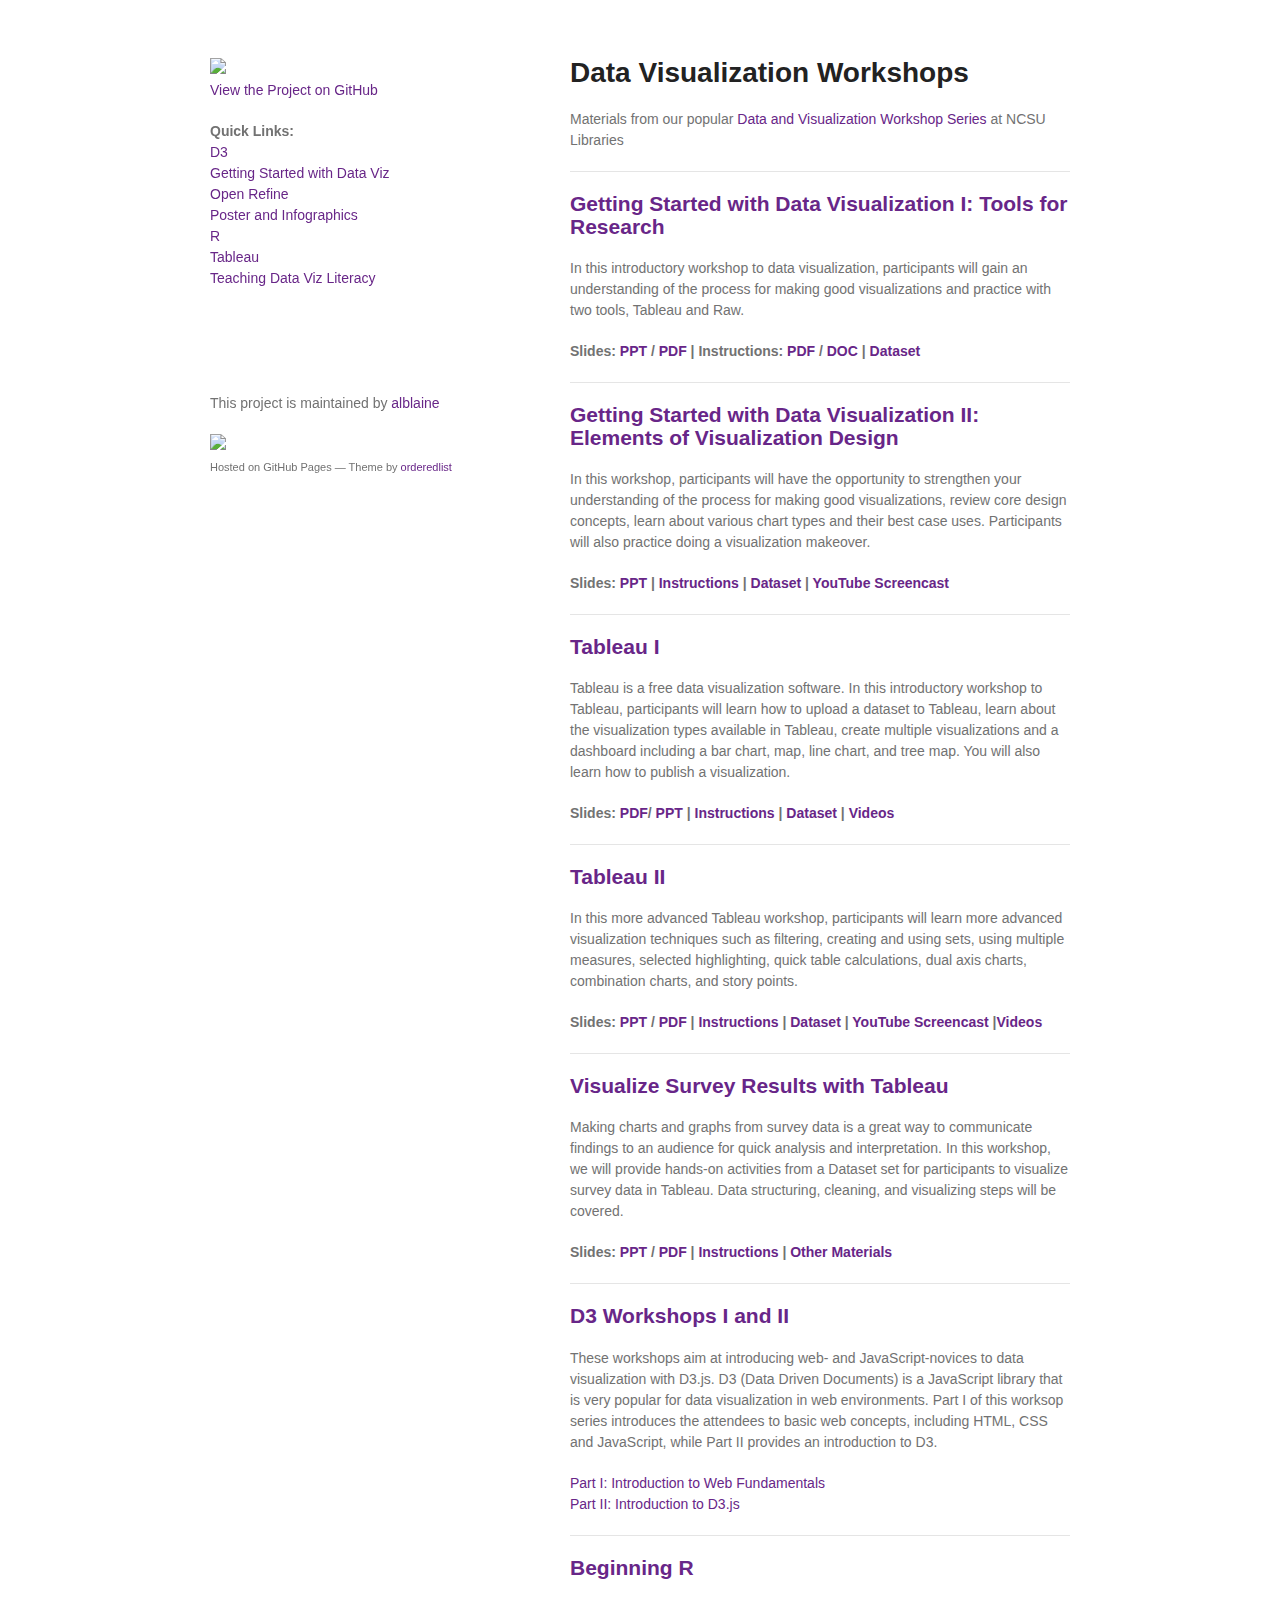
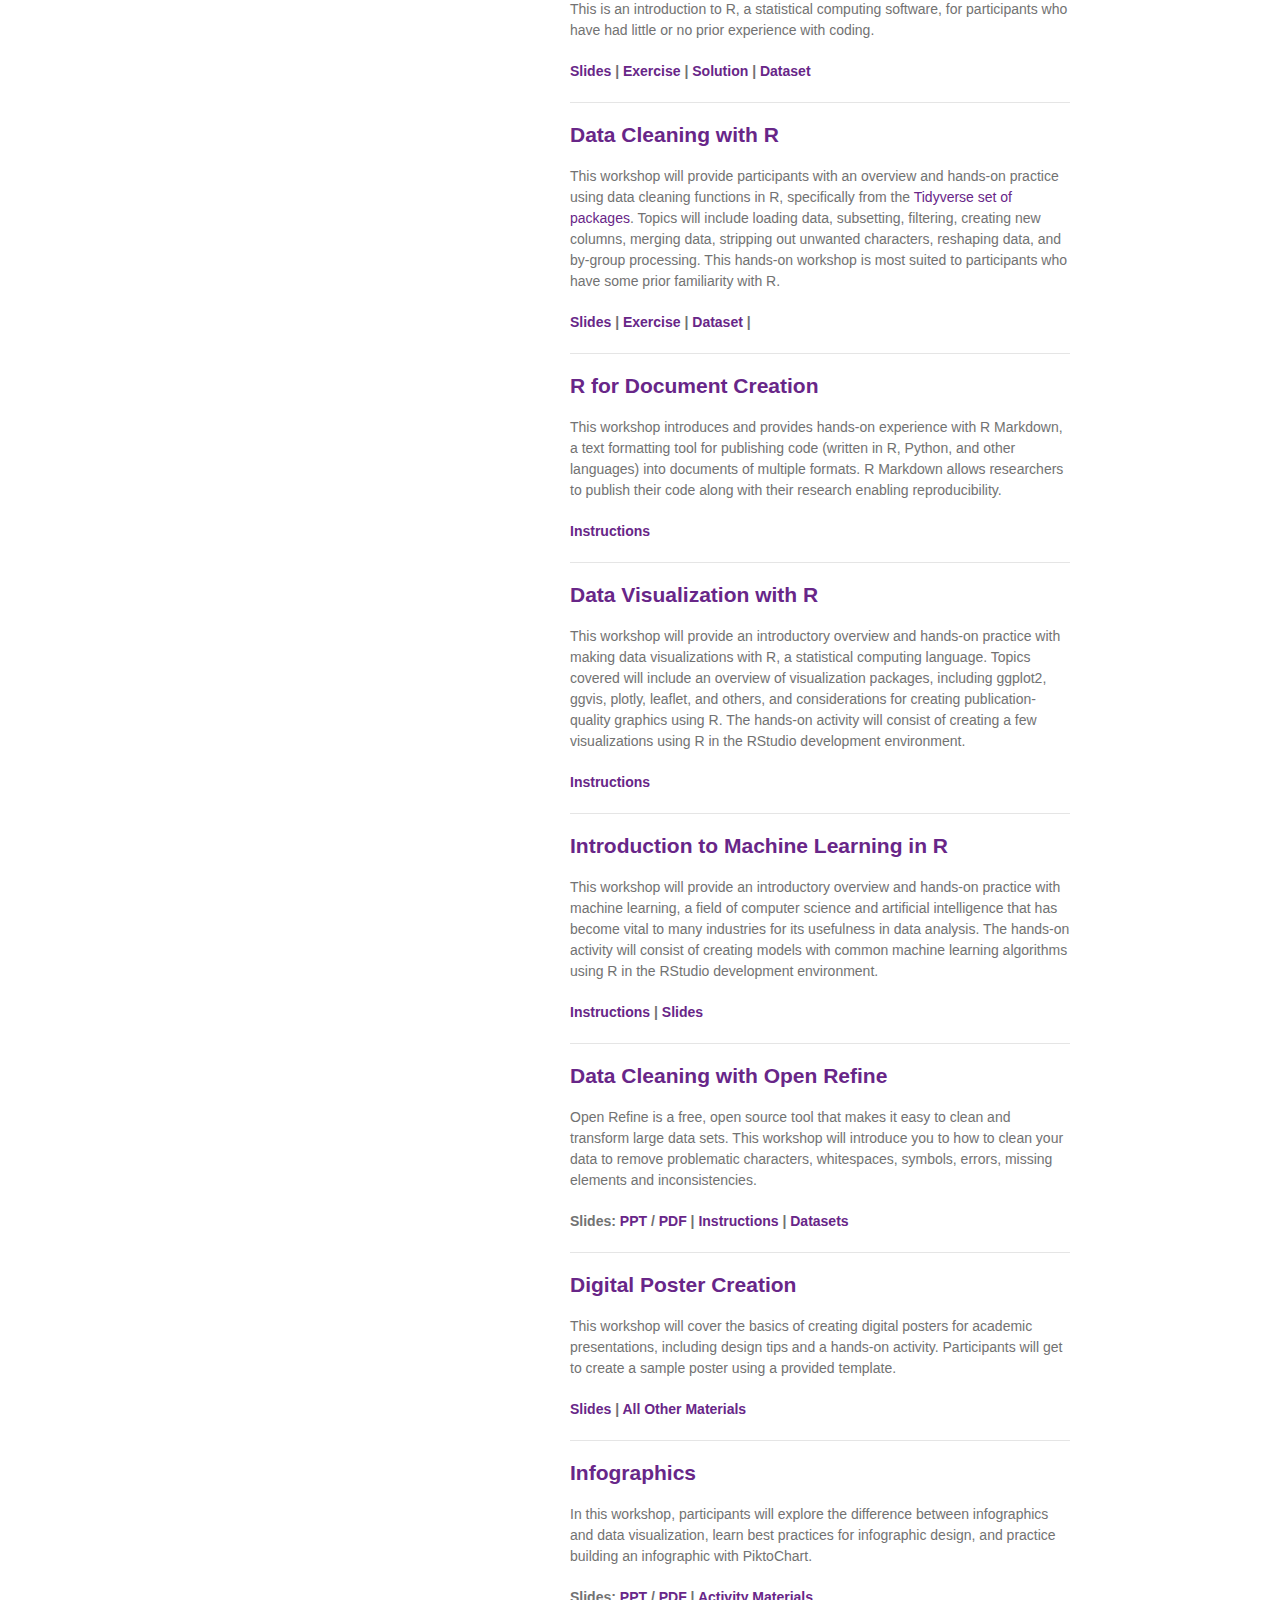
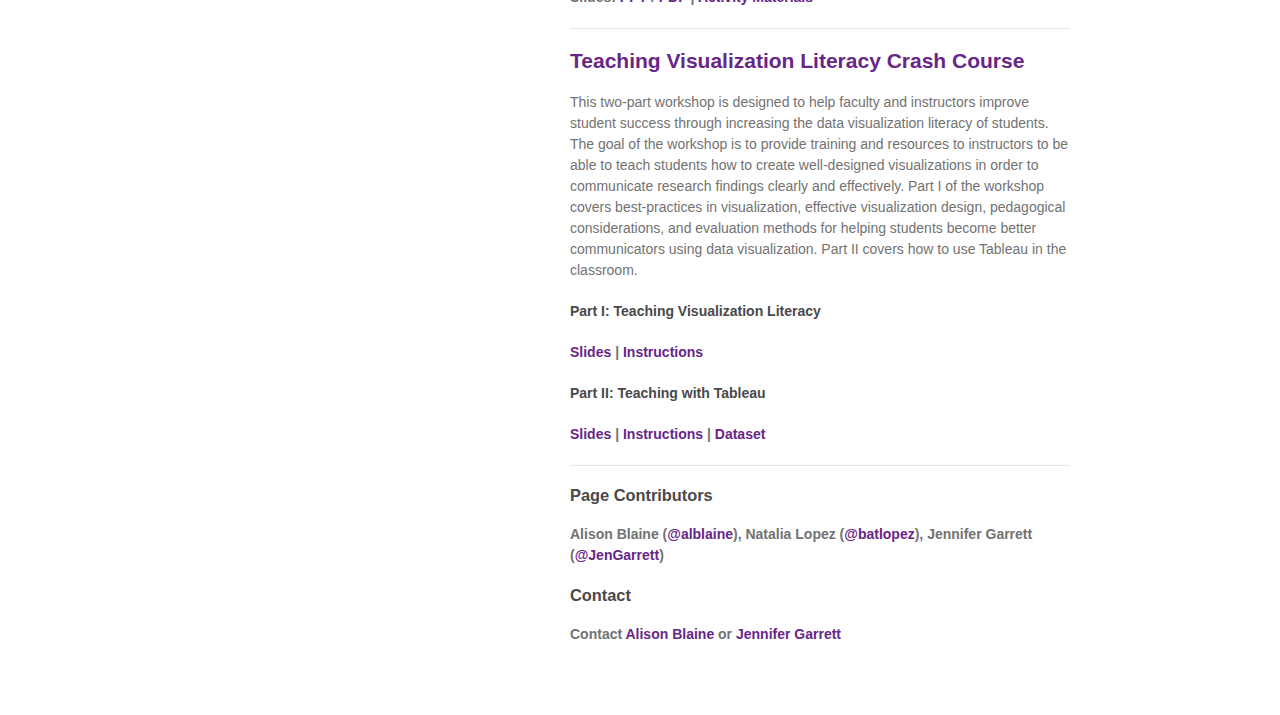
==== commit ca761f24: "removed footer" ====
--- a/index.html
+++ b/index.html
@@ -42,8 +42,24 @@
         <a href="https://www.lib.ncsu.edu"><img src="images/logo.png"></img></a>
 
         <p class="view"><a href="https://github.com/NCSU-Libraries/data-viz-workshops">View the Project on GitHub</a></p>
-        <p class="view"<a href=""></a>Test link</p>
-        <p class="view"<a href=""></a>Test link</p>
+        <p class="view"><b>Quick Links:</b><br>
+          <a href="#d3-fundamentals">D3</a><br>
+          <a href="#getting-started-with-data-visualization-i">Getting Started with Data Viz</a><br>
+          <a href="#data-cleaning-with-open-refine">Open Refine</a><br>
+          <a href="#digital-poster-creation">Poster and Infographics</a><br>
+          <a href="#beginning-r">R</a><br>
+          <a href="#tableau-i">Tableau</a><br>
+          <a href="#crash-course">Teaching Data Viz Literacy</a>
+        </p>
+
+        <br>
+        <br>
+        <br>
+        <br>
+        <p>This project is maintained by <a href="https://github.com/alblaine">alblaine</a></p>
+        <a href="http://creativecommons.org/licenses/by-nc/4.0/"><img src="https://licensebuttons.net/l/by-nc/4.0/80x15.png"></img></a>
+
+        <p><small>Hosted on GitHub Pages &mdash; Theme by <a href="https://github.com/orderedlist">orderedlist</a></small></p>
       </header>
       <section>
 
@@ -129,14 +145,14 @@
 <p><b><a href="https://github.com/NCSU-Libraries/data-viz-workshops/tree/master/Introduction_to_Machine_Learning/step_by_step_instructions.md">Instructions</a> | <a href="https://github.com/NCSU-Libraries/data-viz-workshops/tree/master/Introduction_to_Machine_Learning/slides.pdf">Slides</a></b></p>
 
 <hr>
+<h2><a id="data-cleaning-with-open-refine" class="anchor" href="#data-cleaning-with-open-refine" aria-hidden="true"><span aria-hidden="true" class="octicon octicon-link"></span></a><a href="https://github.com/NCSU-Libraries/data-viz-workshops/tree/master/Open_Refine">Data Cleaning with Open Refine</a></h2>
+<p>Open Refine is a free, open source tool that makes it easy to clean and transform large data sets. This workshop will introduce you to how to clean your data to remove problematic characters, whitespaces, symbols, errors, missing elements and inconsistencies. </p>
+<b>Slides: <a href="https://github.com/NCSU-Libraries/data-viz-workshops/blob/master/Open_Refine/Data%20Cleaning%20with%20Open%20Refine.pptx?raw=true">PPT</a> / <a href="https://github.com/NCSU-Libraries/data-viz-workshops/blob/master/Open_Refine/Data%20Cleaning%20with%20Open%20Refine.pdf">PDF</a> | <a href="https://github.com/NCSU-Libraries/data-viz-workshops/blob/master/Open_Refine/Open%20Refine%20Activity%20Guide.pdf">Instructions</a> | <a href="https://github.com/NCSU-Libraries/data-viz-workshops/tree/master/Open_Refine/datasets">Datasets</a></b></p>
+
+<hr>
 <h2><a id="digital-poster-creation" class="anchor" href="#digital-poster-creation" aria-hidden="true"><span aria-hidden="true" class="octicon octicon-link"></span></a><a href="https://github.com/NCSU-Libraries/data-viz-workshops/tree/master/Digital_Poster_Creation">Digital Poster Creation</a></h2>
 <p>This workshop will cover the basics of creating digital posters for academic presentations, including design tips and a hands-on activity. Participants will get to create a sample poster using a provided template.</p>
 <p><b><a href="https://github.com/NCSU-Libraries/data-viz-workshops/blob/master/Digital_Poster_Creation/Digital%20Poster%20Creation.pptx?raw=true">Slides</a> | <a href="https://github.com/NCSU-Libraries/data-viz-workshops/tree/master/Digital_Poster_Creation"> All Other Materials</a></b></p>
-
-<hr>
-<h2><a id="data-cleaning-with-open-refine" class="anchor" href="#data-cleaning-with-open-refine" aria-hidden="true"><span aria-hidden="true" class="octicon octicon-link"></span></a><a href="https://github.com/NCSU-Libraries/data-viz-workshops/tree/master/Open_Refine">Data Cleaning with Open Refine</a></h2>
-<p>Open Refine is a free, open source tool that makes it easy to clean and transform large data sets. This workshop will introduce you to how to clean your data to remove problematic characters, whitespaces, symbols, errors, missing elements and inconsistencies. </p>
-<b>Slides: <a href="https://github.com/NCSU-Libraries/data-viz-workshops/blob/master/Open_Refine/Data%20Cleaning%20with%20Open%20Refine.pptx?raw=true">PPT</a> / <a href="https://github.com/NCSU-Libraries/data-viz-workshops/blob/master/Open_Refine/Data%20Cleaning%20with%20Open%20Refine.pdf">PDF</a> | <a href="https://github.com/NCSU-Libraries/data-viz-workshops/blob/master/Open_Refine/Open%20Refine%20Activity%20Guide.pdf">Instructions</a> | <a href="https://github.com/NCSU-Libraries/data-viz-workshops/tree/master/Open_Refine/datasets">Datasets</a></b></p>
 
 <hr>
 <h2><a id="infographics" class="anchor" href="#infographics" aria-hidden="true"><span aria-hidden="true" class="octicon octicon-link"></span></a><a href="https://github.com/NCSU-Libraries/data-viz-workshops/tree/master/Infographics">Infographics</a></h2>
@@ -145,7 +161,7 @@
 <a href="https://github.com/NCSU-Libraries/data-viz-workshops/tree/master/Infographics/Piktochart%20Activity">Activity Materials</a></b></p>
 
 <hr>
-<h2><a id="crash-course" class="anchor" href="crash-course" aria-hidden="true"><span aria-hidden="true" class="octicon octicon-link"></span></a><a href="https://github.com/NCSU-Libraries/data-viz-workshops/tree/master/Teaching_Visualization_Literacy_Crash_Course">Teaching Visualization Literacy Crash Course</a></h2>
+<h2><a id="crash-course" class="anchor" href="#crash-course" aria-hidden="true"><span aria-hidden="true" class="octicon octicon-link"></span></a><a href="https://github.com/NCSU-Libraries/data-viz-workshops/tree/master/Teaching_Visualization_Literacy_Crash_Course">Teaching Visualization Literacy Crash Course</a></h2>
 <p>This two-part workshop is designed to help faculty and instructors improve student success through increasing the data visualization literacy of students. The goal of the workshop is to provide training and resources to instructors to be able to teach students how to create well-designed visualizations in order to communicate research findings clearly and effectively. Part I of the workshop covers best-practices in visualization, effective visualization design, pedagogical considerations, and evaluation methods for helping students become better communicators using data visualization.  Part II covers how to use Tableau in the classroom.</p>
 <h4>Part I: Teaching Visualization Literacy</h4>
 <p><b><a href="https://github.com/NCSU-Libraries/data-viz-workshops/blob/master/Teaching_Visualization_Literacy_Crash_Course/Part%201%20-%20Teaching%20Visualization%20Literacy%20/Teaching%20Visualization%20Literacy.pptx">Slides</a> | <a href="https://github.com/NCSU-Libraries/data-viz-workshops/blob/master/Teaching_Visualization_Literacy_Crash_Course/Part%201%20-%20Teaching%20Visualization%20Literacy%20/Activity.docx">Instructions</a>
@@ -160,13 +176,7 @@
 
 <p>Contact <a href="mailto:ablaine@ncsu.edu">Alison Blaine</a> or <a href="mailto:jigarret@ncsu.edu">Jennifer Garrett</a></p>
       </section>
-      <footer>
 
-        <p>This project is maintained by <a href="https://github.com/alblaine">alblaine</a></p>
-        <a href="http://creativecommons.org/licenses/by-nc/4.0/"><img src="https://licensebuttons.net/l/by-nc/4.0/80x15.png"></img></a>
-
-        <p><small>Hosted on GitHub Pages &mdash; Theme by <a href="https://github.com/orderedlist">orderedlist</a></small></p>
-      </footer>
     </div>
 
 <script src="javascripts/scale.fix.js"></script>
--- a/stylesheets/styles.css
+++ b/stylesheets/styles.css
@@ -245,6 +245,7 @@
   float:left;
   position:fixed;
   bottom:50px;
+  
   -webkit-font-smoothing:subpixel-antialiased;
 }
 
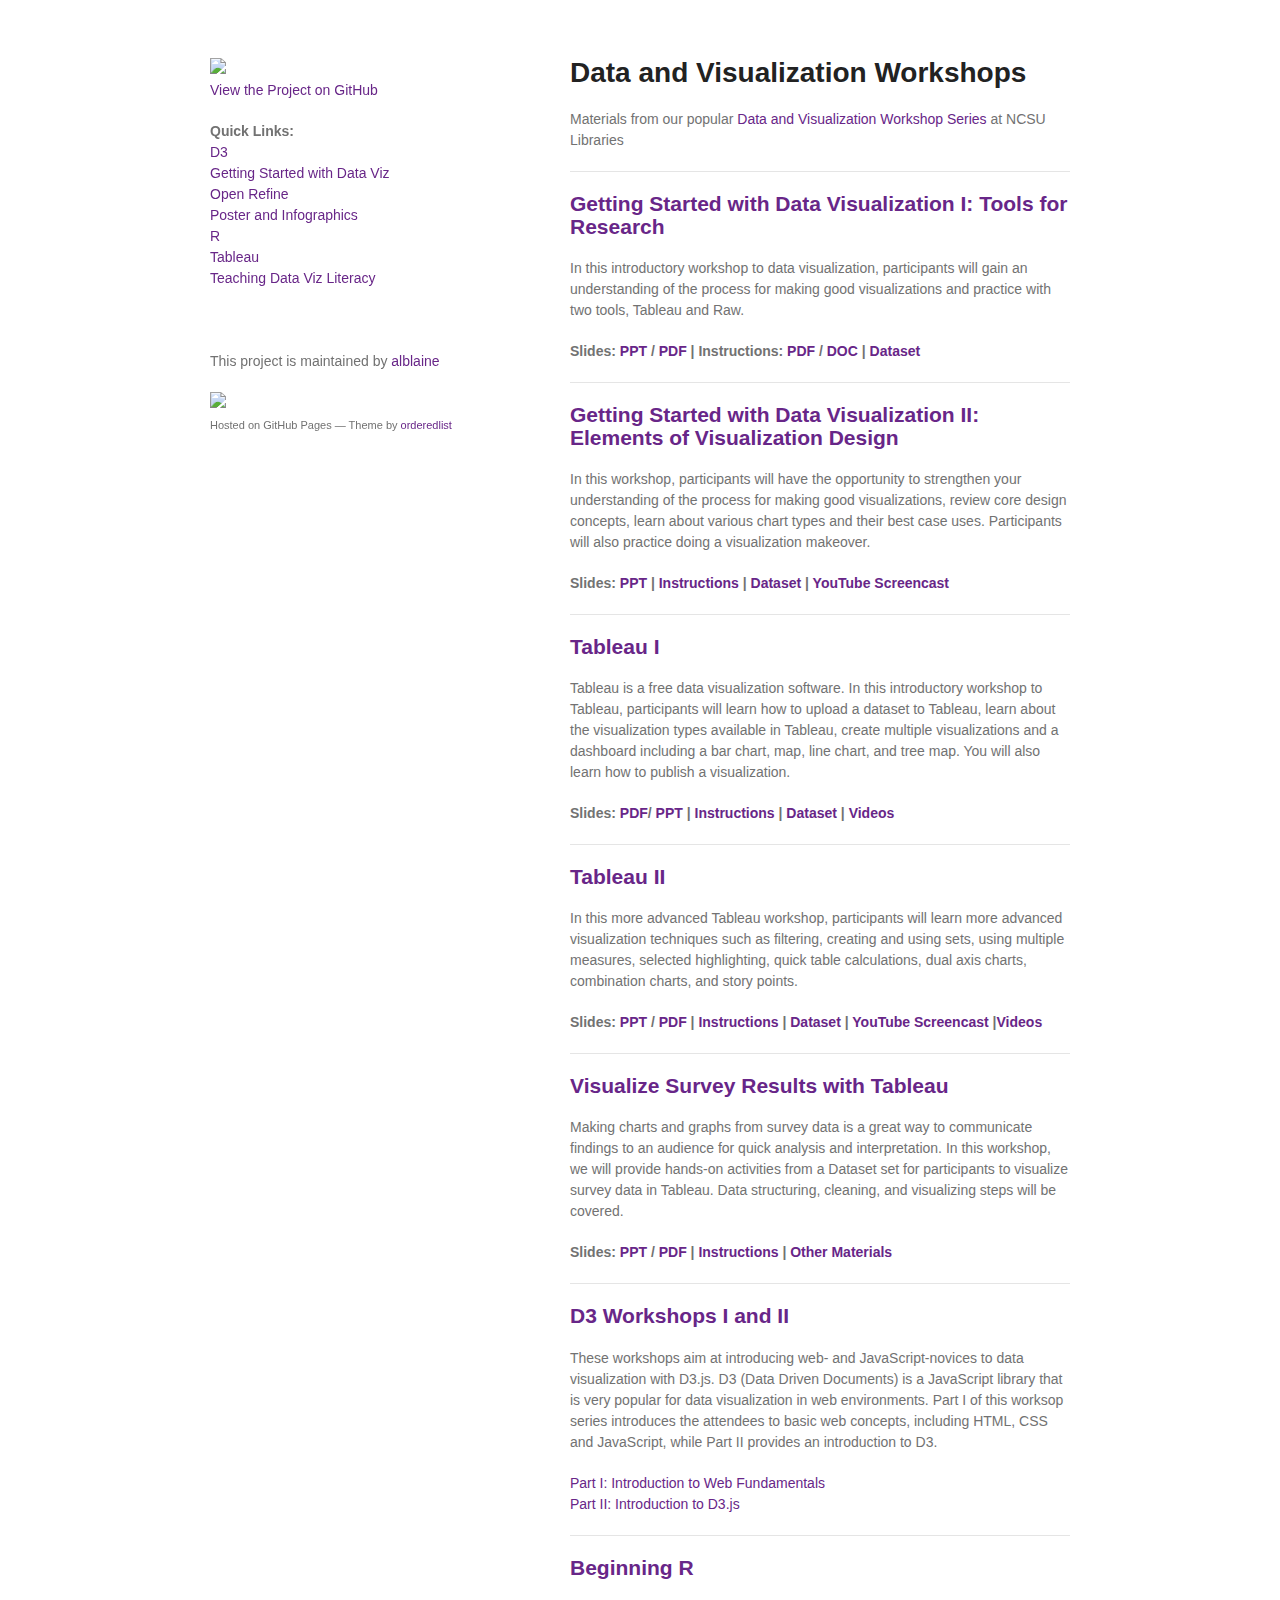
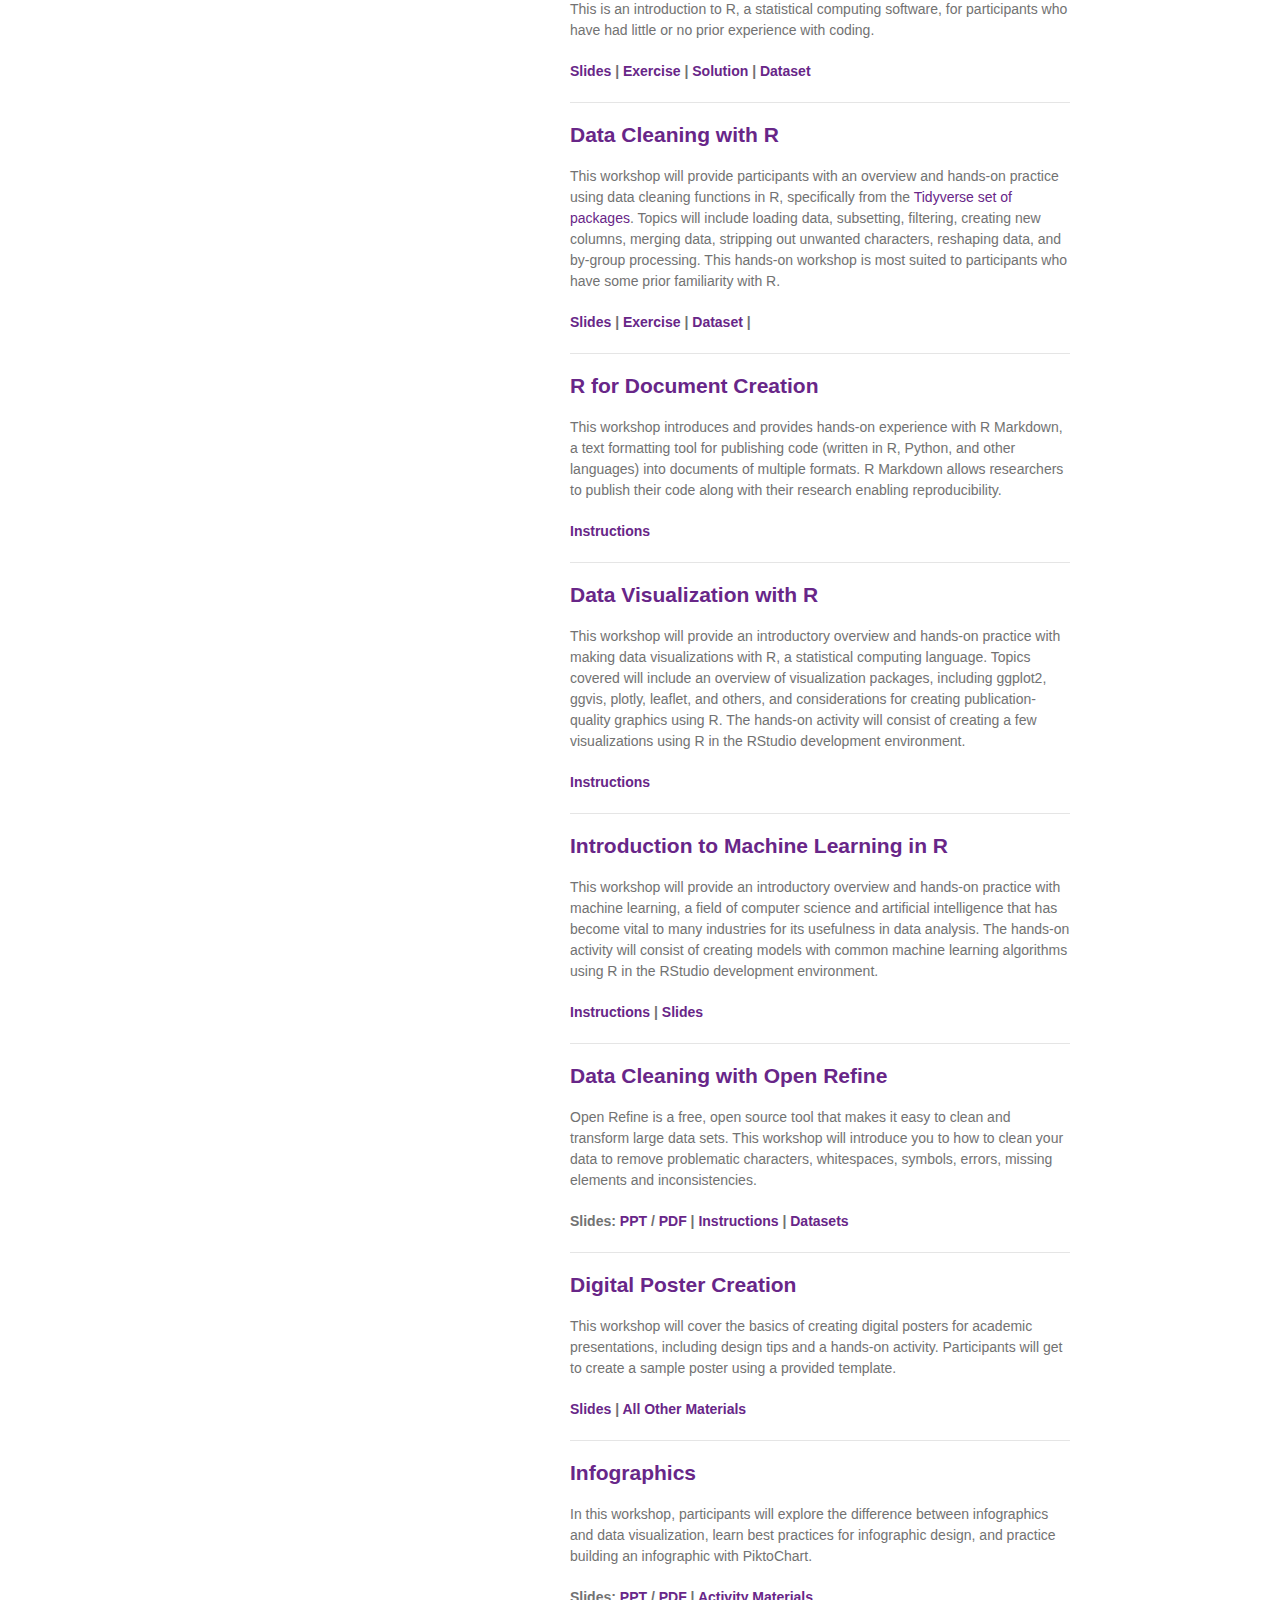
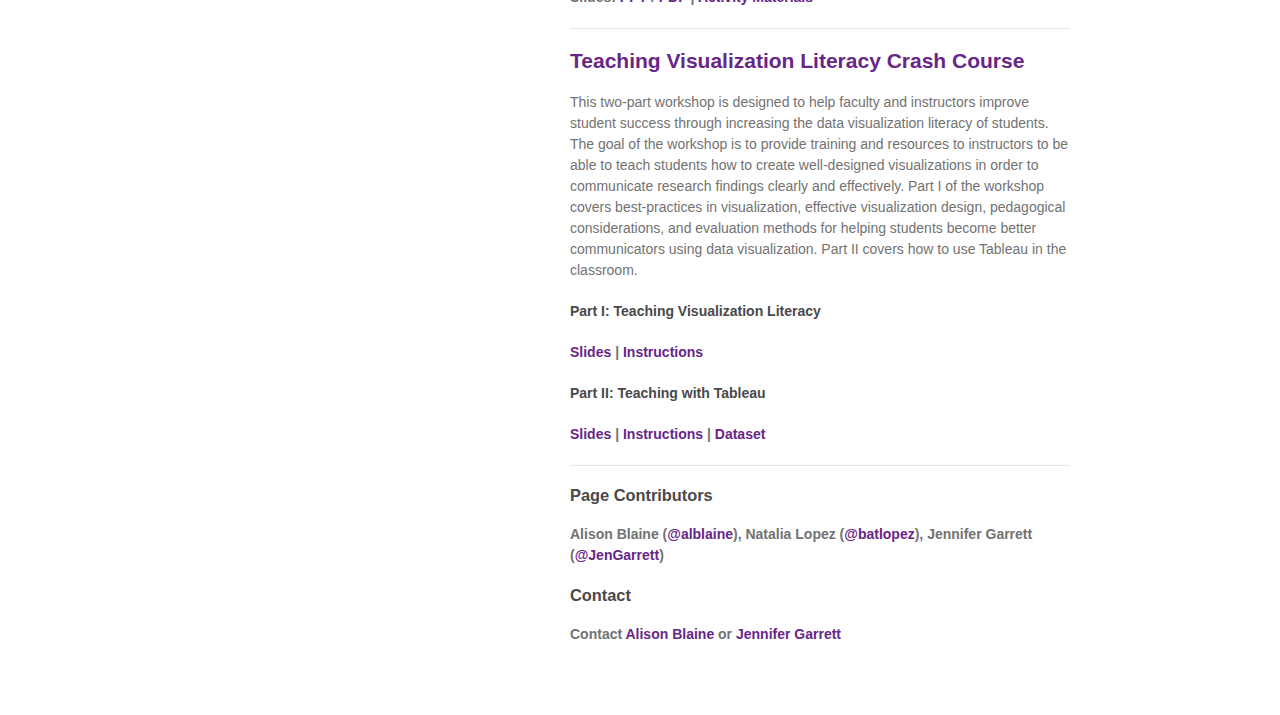
==== commit 48e20aa9: "fixed title" ====
--- a/index.html
+++ b/index.html
@@ -5,7 +5,7 @@
     <meta charset="utf-8">
     <meta http-equiv="X-UA-Compatible" content="chrome=1">
 
-    <title>NCSU Data and Visualization Workshops</title>
+    <title>NCSU Libraries Data and Visualization Workshops</title>
 
     <link rel="stylesheet" href="stylesheets/styles.css">
     <link rel="stylesheet" href="stylesheets/github-light.css">
@@ -43,7 +43,7 @@
 
         <p class="view"><a href="https://github.com/NCSU-Libraries/data-viz-workshops">View the Project on GitHub</a></p>
         <p class="view"><b>Quick Links:</b><br>
-          <a href="#d3-fundamentals">D3</a><br>
+          <a href="#d3">D3</a><br>
           <a href="#getting-started-with-data-visualization-i">Getting Started with Data Viz</a><br>
           <a href="#data-cleaning-with-open-refine">Open Refine</a><br>
           <a href="#digital-poster-creation">Poster and Infographics</a><br>
@@ -54,8 +54,6 @@
 
         <br>
         <br>
-        <br>
-        <br>
         <p>This project is maintained by <a href="https://github.com/alblaine">alblaine</a></p>
         <a href="http://creativecommons.org/licenses/by-nc/4.0/"><img src="https://licensebuttons.net/l/by-nc/4.0/80x15.png"></img></a>
 
@@ -63,7 +61,7 @@
       </header>
       <section>
 
-<h1><a id="data-visualization-workshop-series" class="anchor" href="#data-visualization-workshop-series" aria-hidden="true"><span aria-hidden="true" class="octicon octicon-link"></span></a>Data Visualization Workshops</h1>
+<h1><a id="data-visualization-workshop-series" class="anchor" href="#data-visualization-workshop-series" aria-hidden="true"><span aria-hidden="true" class="octicon octicon-link"></span></a>Data and Visualization Workshops</h1>
 <p>Materials from our popular <a href="https://www.lib.ncsu.edu/workshops/category/data-and-visualization">Data and Visualization Workshop Series</a> at NCSU Libraries</p>
 
 <!--<h1><a id="ncsu-libraries" class="anchor" href="#ncsu-libraries" aria-hidden="true"><span aria-hidden="true" class="octicon octicon-link"></span></a>NCSU Libraries</h1> -->
@@ -105,7 +103,7 @@
 <p><b>Slides: <a href="https://github.com/NCSU-Libraries/data-viz-workshops/blob/master/Visualize_Survey_Results_with_Tableau/Visualizing%20Survey%20Results%20in%20Tableau.pptx?raw=true">PPT</a> / <a href="https://github.com/NCSU-Libraries/data-viz-workshops/blob/master/Visualize_Survey_Results_with_Tableau/Visualizing%20Survey%20Results%20in%20Tableau.pdf">PDF</a> | <a href="https://github.com/NCSU-Libraries/data-viz-workshops/blob/master/Visualize_Survey_Results_with_Tableau/Activity%20Guide.docx?raw=true">Instructions</a> | <a href="https://github.com/NCSU-Libraries/data-viz-workshops/tree/master/Visualize_Survey_Results_with_Tableau">Other Materials</a></b></p>
 
 <hr>
-<h2><a id="d3" class="anchor" href="#d3-fundamentals" aria-hidden="true"><span aria-hidden="true" class="octicon octicon-link"></span></a><a href="https://github.com/NCSU-Libraries/data-viz-workshops/tree/master/D3%20Workshop%20Series">D3 Workshops I and II</a></h2>
+<h2><a id="d3" class="anchor" href="#d3" aria-hidden="true"><span aria-hidden="true" class="octicon octicon-link"></span></a><a href="https://github.com/NCSU-Libraries/data-viz-workshops/tree/master/D3%20Workshop%20Series">D3 Workshops I and II</a></h2>
 <p>These workshops aim at introducing web- and JavaScript-novices to data visualization with D3.js. D3 (Data Driven Documents) is a JavaScript library that is very popular for data visualization in web environments. Part I of this worksop series introduces the attendees to basic web concepts, including HTML, CSS and JavaScript,
 while Part II provides an introduction to D3.</p>
 <p><a href="https://github.com/NCSU-Libraries/data-viz-workshops/tree/master/D3%20Workshop%20Series/D3%20Workshop%20I">Part I: Introduction to Web Fundamentals</a>
@@ -122,7 +120,7 @@
 
 
 <hr>
-<h2><a id="data-cleaning-r" class="anchor" href="#data-cleaning-with-r" aria-hidden="true"><span aria-hidden="true" class="octicon octicon-link"></span></a><a href="https://github.com/alblaine/Data_Cleaning_with_R">Data Cleaning with R</a></h2>
+<h2><a id="data-cleaning-r" class="anchor" href="#data-cleaning-with-r" aria-hidden="true"><span aria-hidden="true" class="octicon octicon-link"></span></a><a href="https://github.com/NCSU-Libraries/data-viz-workshops/tree/master/Data_Cleaning_with_R">Data Cleaning with R</a></h2>
 <p>This workshop will provide participants with an overview and hands-on practice using data cleaning functions in R, specifically from the <a href="https://www.tidyverse.org/">Tidyverse set of packages</a>. Topics will include loading data, subsetting, filtering, creating new columns, merging data, stripping out unwanted characters, reshaping data, and by-group processing. This hands-on workshop is most suited to participants who have some prior familiarity with R. </p>
 <p><b><a href="https://github.com/NCSU-Libraries/data-viz-workshops/blob/master/Data_Cleaning_with_R/Data_Cleaning_with_R_slides.pdf">Slides</a> |
 <a href="https://github.com/NCSU-Libraries/data-viz-workshops/blob/master/Data_Cleaning_with_R/Data_Cleaning_with_R_Exercise.R">Exercise</a> |
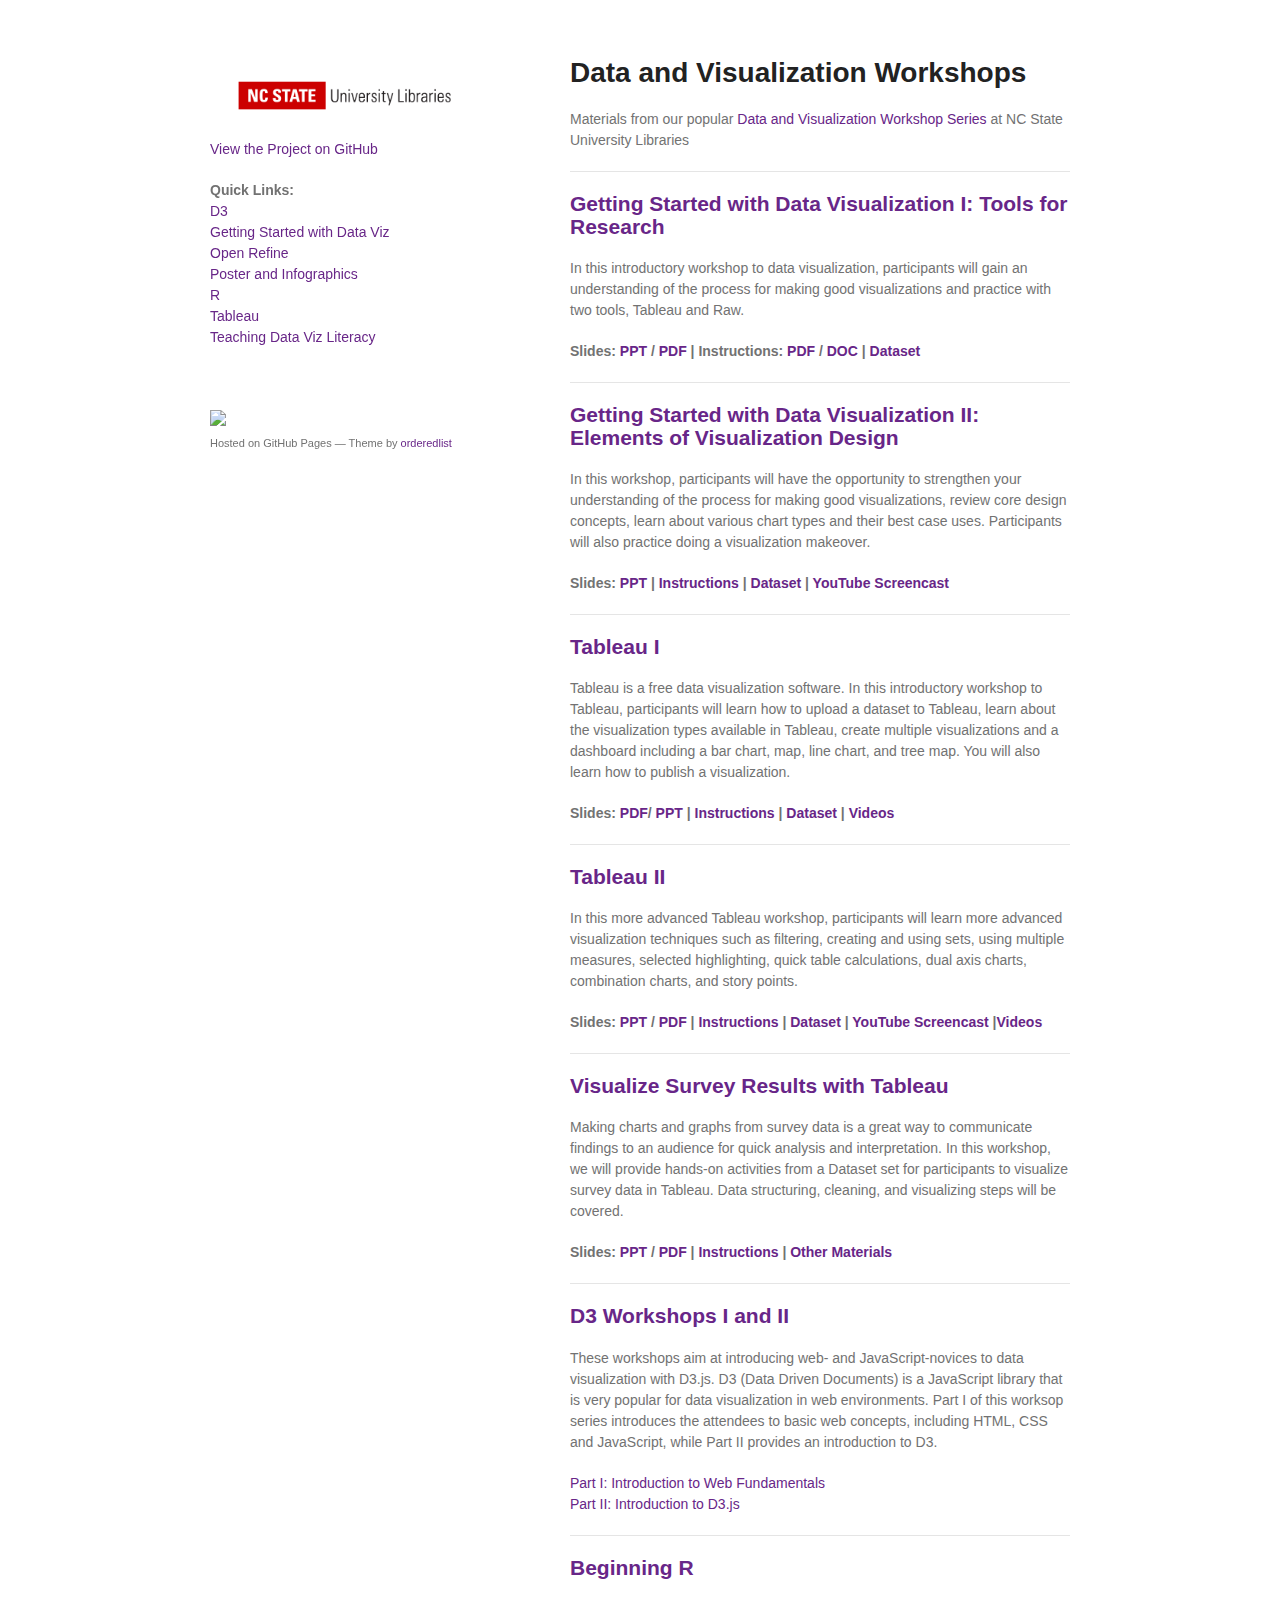
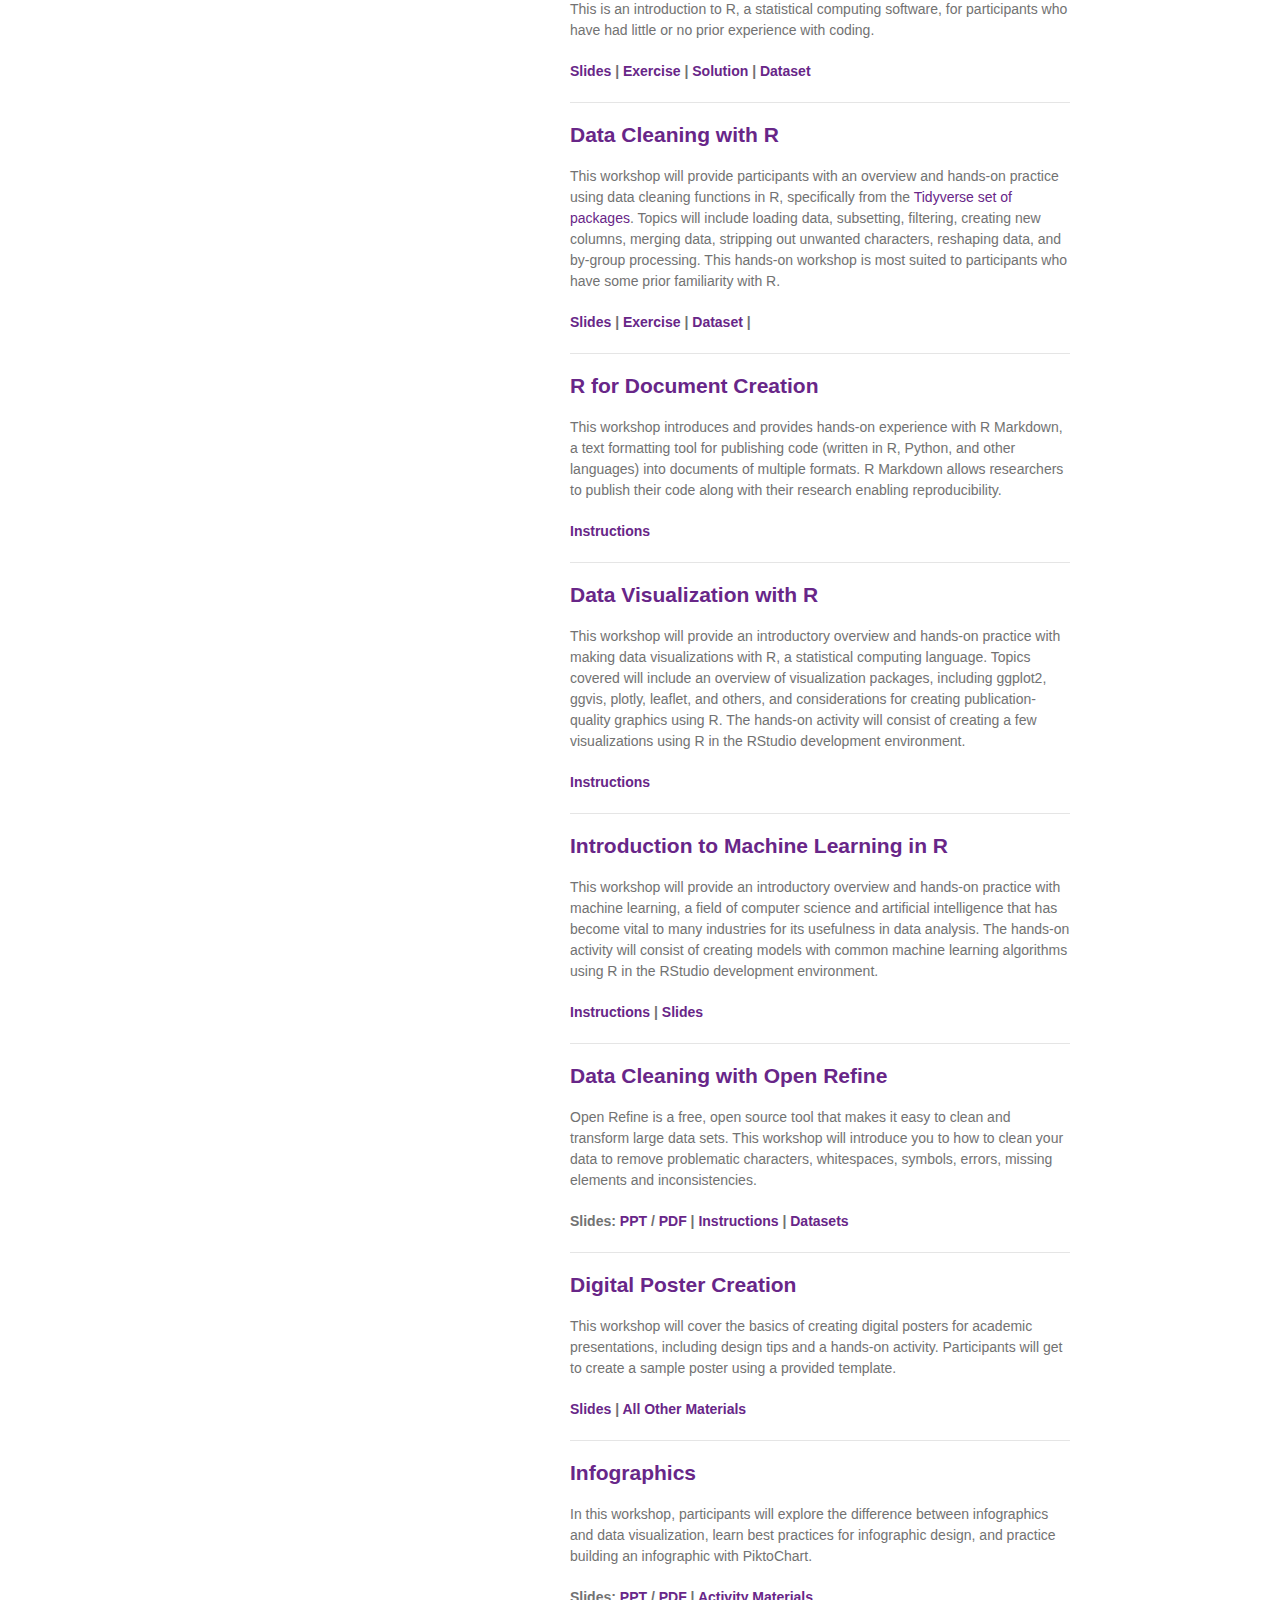
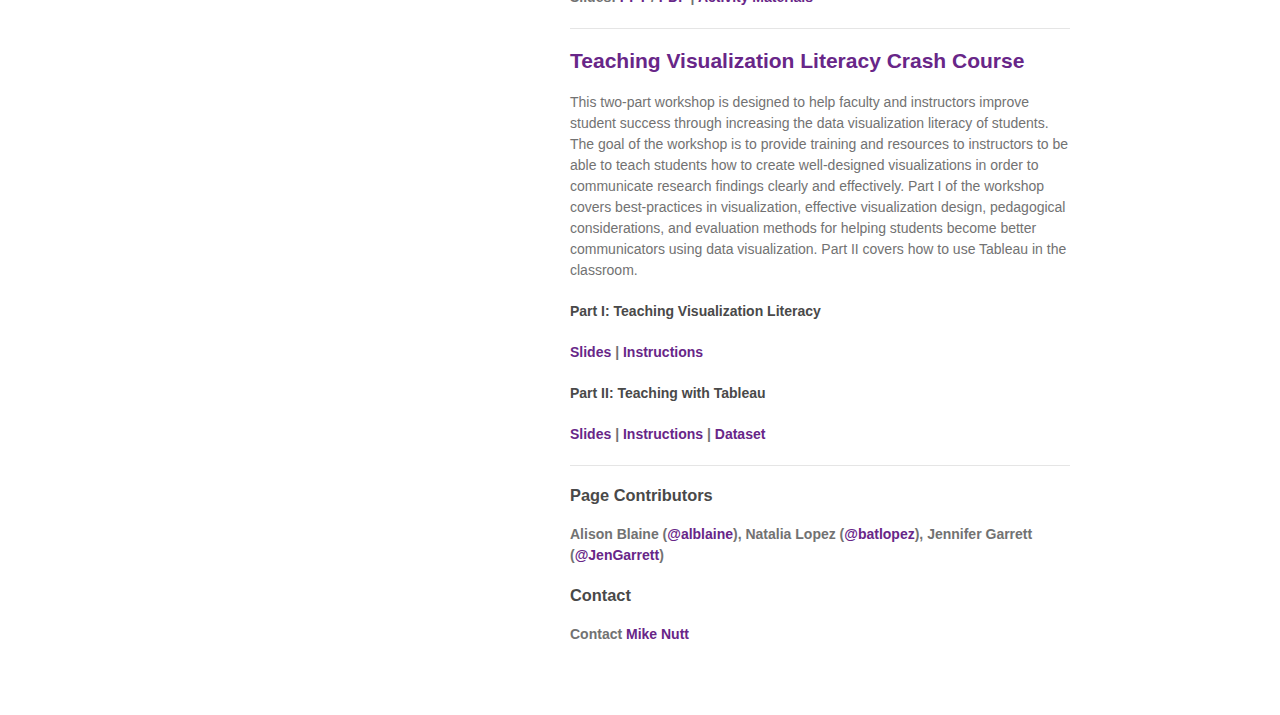
==== commit 8b1e41f8: "fixing conflicts" ====
--- a/index.html
+++ b/index.html
@@ -39,7 +39,7 @@
     <div class="wrapper">
       <header>
 
-        <a href="https://www.lib.ncsu.edu"><img src="images/logo.png"></img></a>
+        <a href="https://www.lib.ncsu.edu"><img src="images/ncstate-logo.png"></img></a>
 
         <p class="view"><a href="https://github.com/NCSU-Libraries/data-viz-workshops">View the Project on GitHub</a></p>
         <p class="view"><b>Quick Links:</b><br>
@@ -54,7 +54,6 @@
 
         <br>
         <br>
-        <p>This project is maintained by <a href="https://github.com/alblaine">alblaine</a></p>
         <a href="http://creativecommons.org/licenses/by-nc/4.0/"><img src="https://licensebuttons.net/l/by-nc/4.0/80x15.png"></img></a>
 
         <p><small>Hosted on GitHub Pages &mdash; Theme by <a href="https://github.com/orderedlist">orderedlist</a></small></p>
@@ -62,7 +61,7 @@
       <section>
 
 <h1><a id="data-visualization-workshop-series" class="anchor" href="#data-visualization-workshop-series" aria-hidden="true"><span aria-hidden="true" class="octicon octicon-link"></span></a>Data and Visualization Workshops</h1>
-<p>Materials from our popular <a href="https://www.lib.ncsu.edu/workshops/category/data-and-visualization">Data and Visualization Workshop Series</a> at NCSU Libraries</p>
+<p>Materials from our popular <a href="https://www.lib.ncsu.edu/workshops/category/data-and-visualization">Data and Visualization Workshop Series</a> at NC State University Libraries</p>
 
 <!--<h1><a id="ncsu-libraries" class="anchor" href="#ncsu-libraries" aria-hidden="true"><span aria-hidden="true" class="octicon octicon-link"></span></a>NCSU Libraries</h1> -->
 <hr>
@@ -172,7 +171,7 @@
 
 <h3><a id="contact" class="anchor" href="#contact" aria-hidden="true"><span aria-hidden="true" class="octicon octicon-link"></span></a>Contact</h3>
 
-<p>Contact <a href="mailto:ablaine@ncsu.edu">Alison Blaine</a> or <a href="mailto:jigarret@ncsu.edu">Jennifer Garrett</a></p>
+<p>Contact <a href="mailto:mrnutt@ncsu.edu">Mike Nutt</a></p>
       </section>
 
     </div>
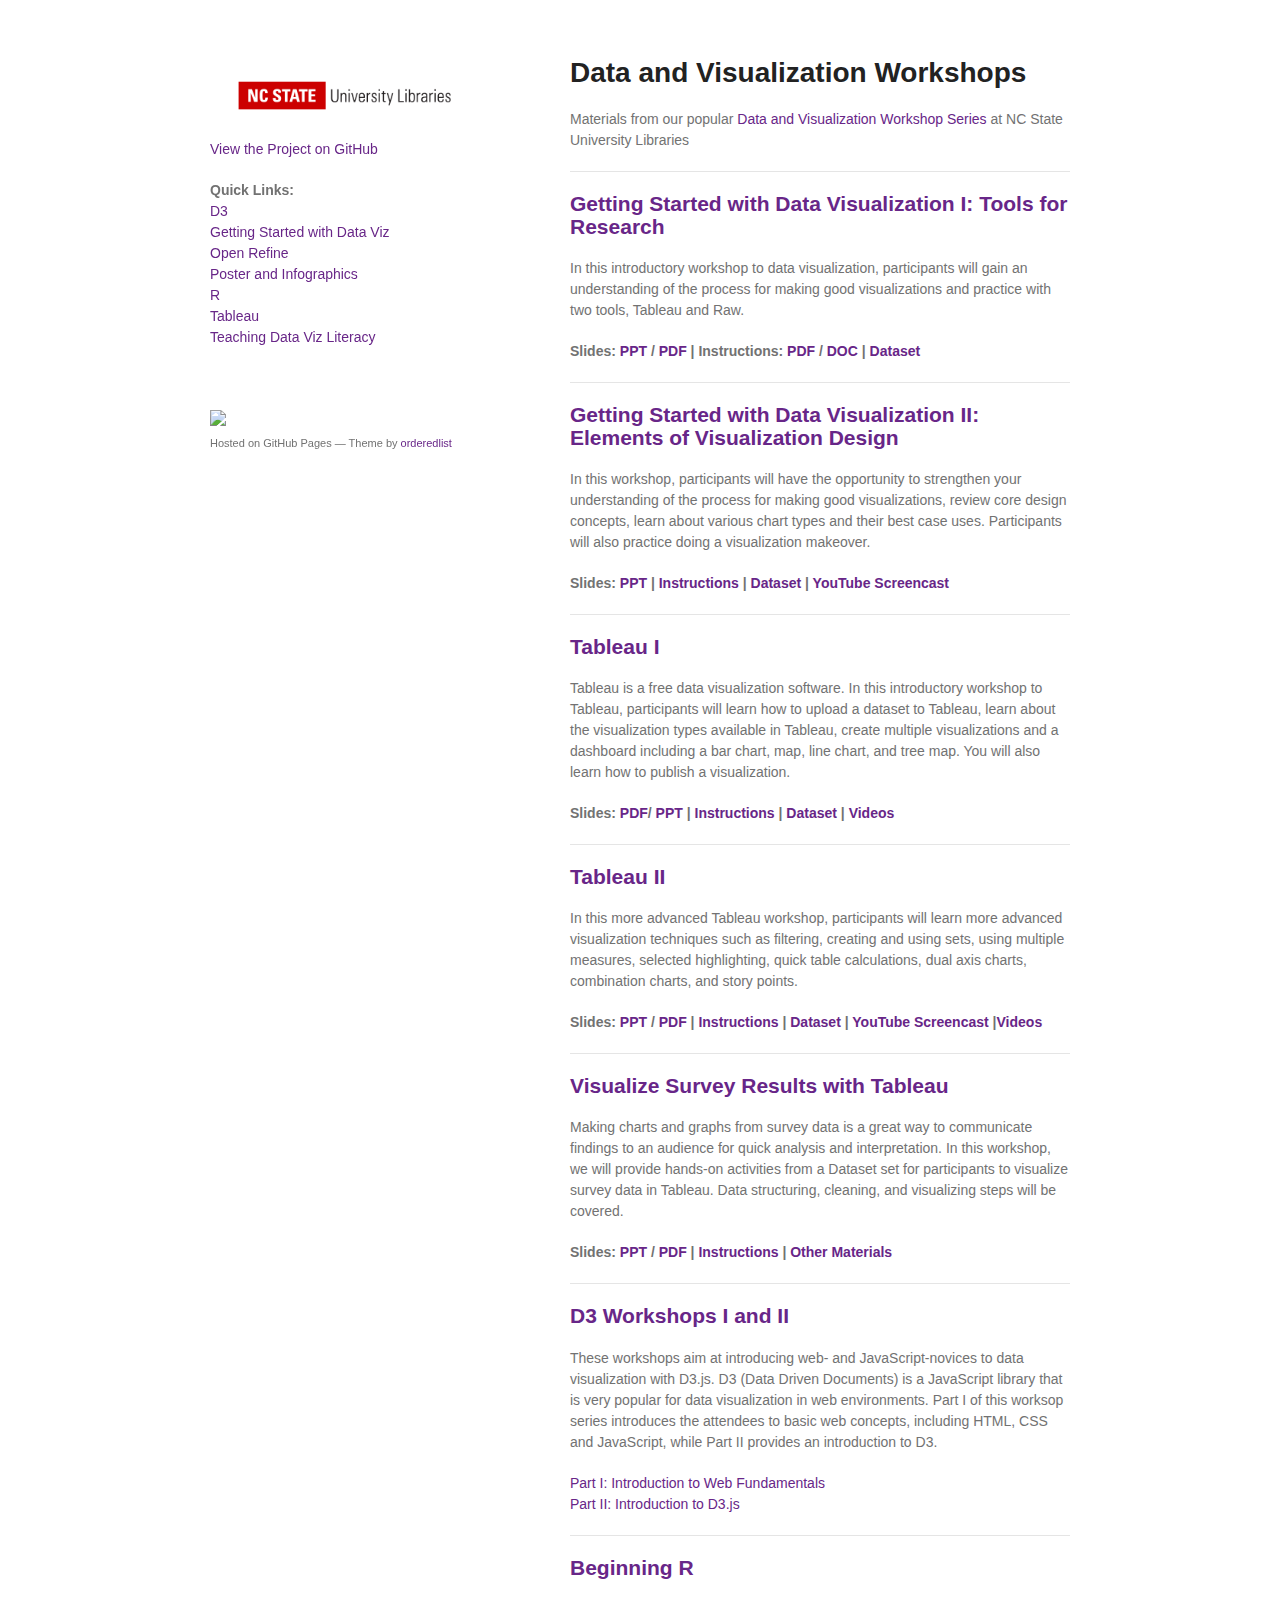
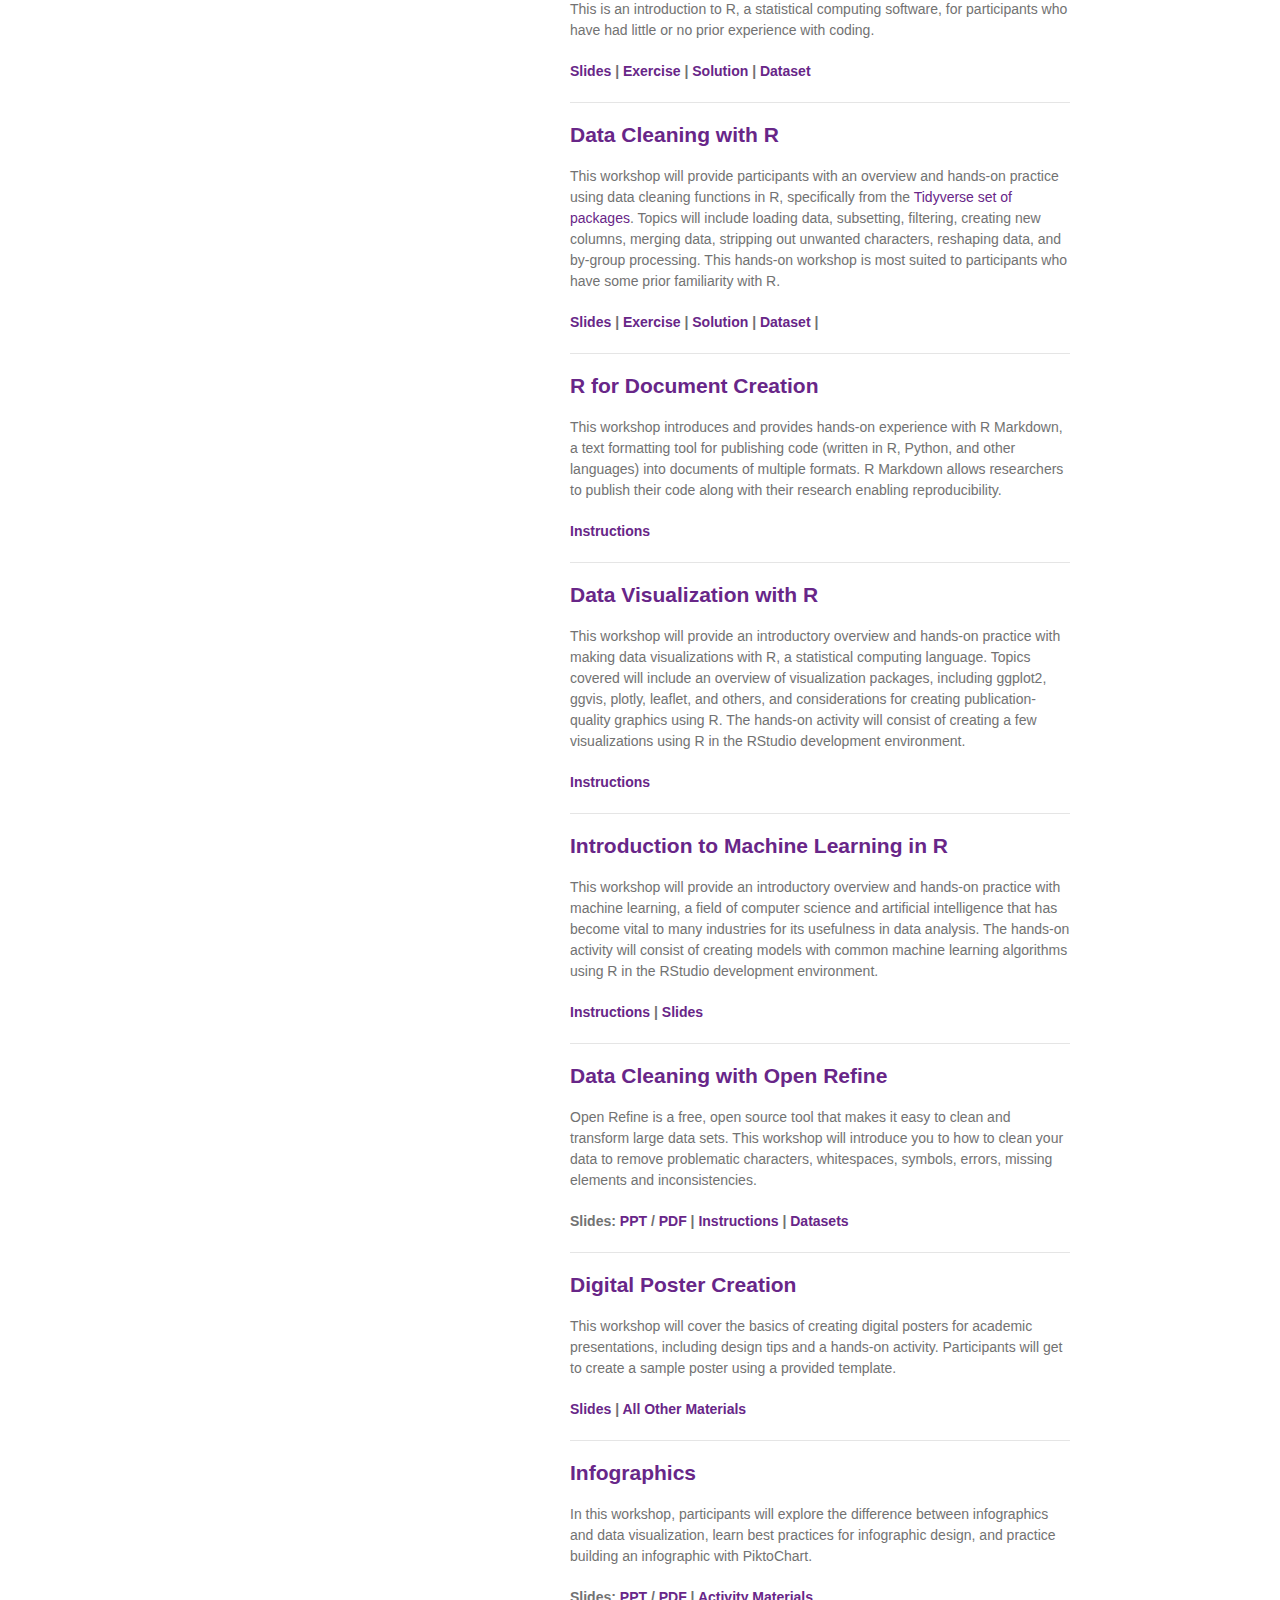
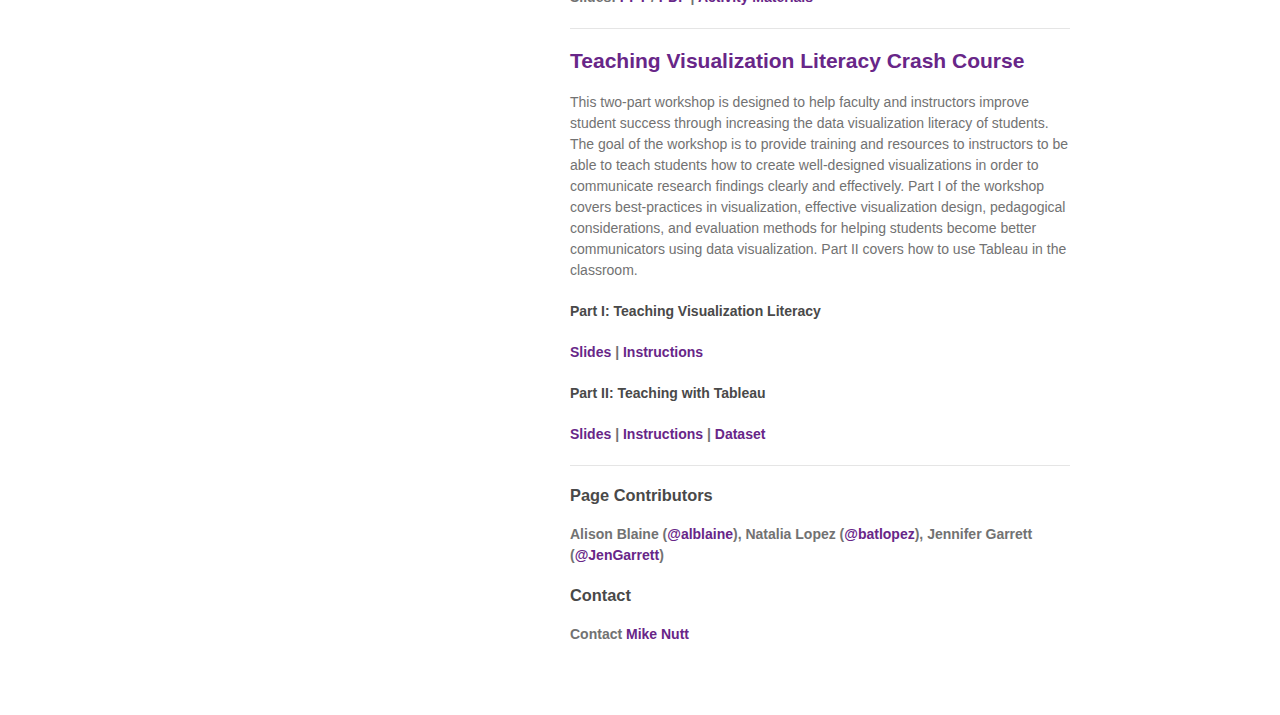
==== commit c7dee6d7: "updated index.html" ====
--- a/index.html
+++ b/index.html
@@ -122,7 +122,8 @@
 <h2><a id="data-cleaning-r" class="anchor" href="#data-cleaning-with-r" aria-hidden="true"><span aria-hidden="true" class="octicon octicon-link"></span></a><a href="https://github.com/NCSU-Libraries/data-viz-workshops/tree/master/Data_Cleaning_with_R">Data Cleaning with R</a></h2>
 <p>This workshop will provide participants with an overview and hands-on practice using data cleaning functions in R, specifically from the <a href="https://www.tidyverse.org/">Tidyverse set of packages</a>. Topics will include loading data, subsetting, filtering, creating new columns, merging data, stripping out unwanted characters, reshaping data, and by-group processing. This hands-on workshop is most suited to participants who have some prior familiarity with R. </p>
 <p><b><a href="https://github.com/NCSU-Libraries/data-viz-workshops/blob/master/Data_Cleaning_with_R/Data_Cleaning_with_R_slides.pdf">Slides</a> |
-<a href="https://github.com/NCSU-Libraries/data-viz-workshops/blob/master/Data_Cleaning_with_R/Data_Cleaning_with_R_Exercise.R">Exercise</a> |
+<a href="https://github.com/NCSU-Libraries/data-viz-workshops/blob/master/Data_Cleaning_with_R/data-cleaning-script.R">Exercise</a> |
+<a href="https://github.com/NCSU-Libraries/data-viz-workshops/blob/master/Data_Cleaning_with_R/data-cleaning-solutions.R">Solution</a> |
 <a href="https://github.com/NCSU-Libraries/data-viz-workshops/blob/master/Data_Cleaning_with_R/movies.csv">Dataset</a> |
 </b></p>
 
